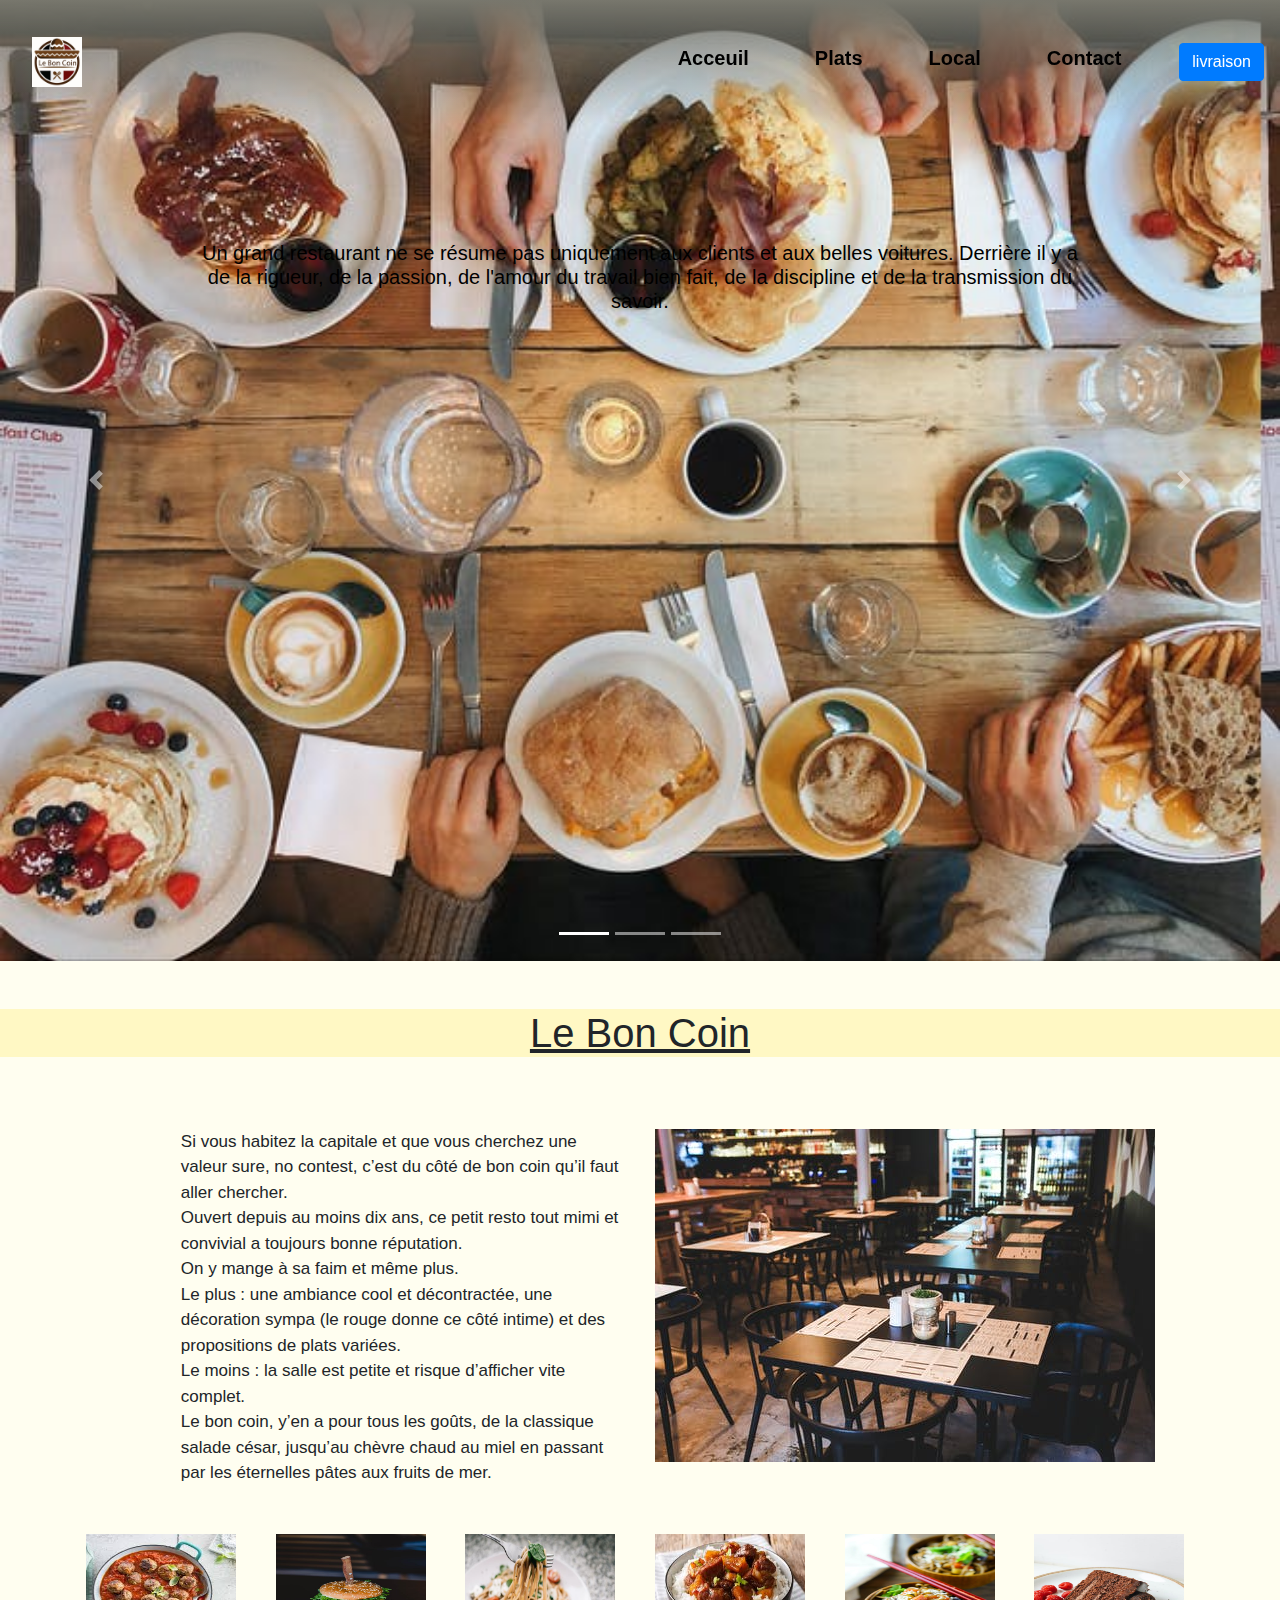
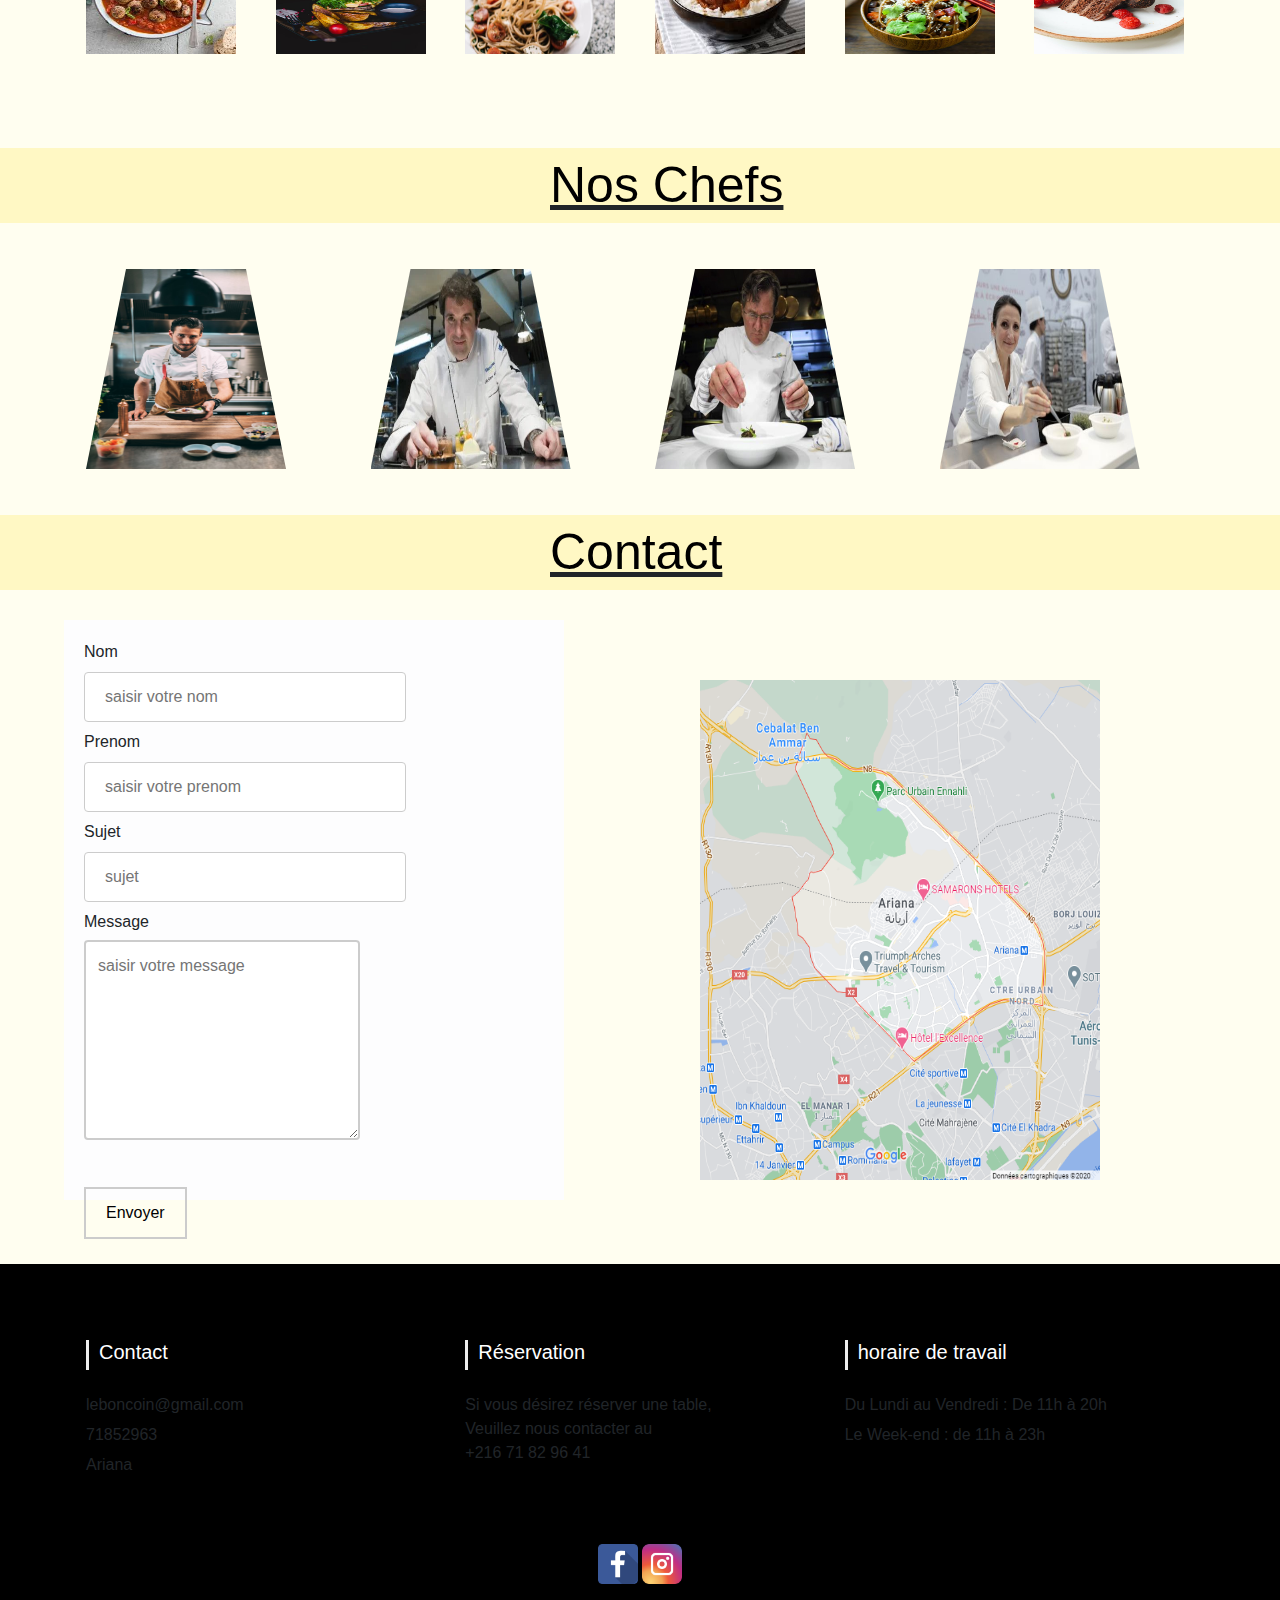
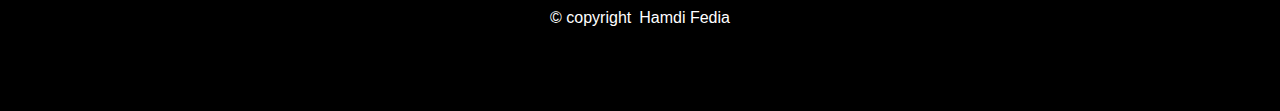
==== index.html @ dfeb0e08 "mon 1er commit" ====
<!DOCTYPE html>
<html>
    <head>
      <title>le bon coin </title>
      <meta charset="utf-8">
  <meta name="viewport" content="width=device-width, initial-scale=1">
         <!-------------------------------------------------- lien CSS  ------------------------------------------------->
        <link rel="stylesheet" href="css/bootstrap.min.css">
        <script src="https://code.jquery.com/jquery-3.5.1.slim.min.js" integrity="sha384-DfXdz2htPH0lsSSs5nCTpuj/zy4C+OGpamoFVy38MVBnE+IbbVYUew+OrCXaRkfj" crossorigin="anonymous"></script>
        <script src="https://cdn.jsdelivr.net/npm/bootstrap@4.5.3/dist/js/bootstrap.bundle.min.js" integrity="sha384-ho+j7jyWK8fNQe+A12Hb8AhRq26LrZ/JpcUGGOn+Y7RsweNrtN/tE3MoK7ZeZDyx" crossorigin="anonymous"></script>
        <link rel="stylesheet" href="css/style.css">

    </head>
    <body>
      
       <header>
<!-- ----------------------------------------------------------------navbar------------------------------------------------------ -->
  <nav class="navbar navbar-expand-lg py-3 navbar-dark fixed-top trn ">
    <div class="container">
      <a href="index.html" class="navbar-brand">
        <!----------- Logo Image------------------------ -->
        <div class="logo">
          <img src="img/logo.jpg" width="50" height="50" alt="le bon coin" class="d-inline-block align-middle mr-2 ">
        </div>
        </a>
      </div>

      <button type="button" data-toggle="collapse" data-target="#navbarSupportedContent" aria-controls="navbarSupportedContent" aria-expanded="false" aria-label="Toggle navigation" class="navbar-toggler"><span class="navbar-toggler-icon"></span></button>


      <div id="navbarSupportedContent" class="collapse navbar-collapse">
        <ul class="navbar-nav ml-auto">
          <li class="nav-item"><a href="index.html" class="nav-link">Acceuil <span class="sr-only">(current)</span></a></li>
          <li class="nav-item "><a href="plats.html" class="nav-link">Plats</a></li>
          <li class="nav-item"><a href="local.html" class="nav-link">Local</a></li>
          <li class="nav-item"><a href="#Co" class="nav-link">Contact</a></li>
          <li><button type="button" class="btn btn-primary" data-toggle="modal" data-target="#exampleModal">
 livraison
</button>

<!-- Modal -->
<div class="modal fade" id="exampleModal" tabindex="-1" aria-labelledby="exampleModalLabel" aria-hidden="true">
  <div class="modal-dialog">
    <div class="modal-content">
      <div class="modal-header">
        <h5 class="modal-title" id="exampleModalLabel">livraison </h5>
        <button type="button" class="close" data-dismiss="modal" aria-label="Close">
          <span aria-hidden="true">&times;</span>
        </button>
      </div>
      <div class="modal-body">
        <form>
      <label>selectioner votre local</label> 
<select >
    <option value="1">borj louzir</option>
    <option value="2">hedi nouira</option>
    <option value="3">cite nassim</option>
    <option value="4">cite sahaa</option>
    <option value="5">nkhilette</option>
    <option value="6">cite ghazela</option>
    <option value="7">riath landalos</option>
</select><br>
<label>Date et l'heure de livraison </label>
  <input type="datetime-local" id="" name=""><br>

     <label>Plats a livraier</label> <br>
    
     <label>Entrée</label>
<select >
    <option value="1">soupe de pommes de terre</option>
    <option value="2">soupe de viande</option>
    <option value="3">soupe aux pistaches</option>
    <option value="4">soupe de poulet</option>
    <option value="5">soupe de poisson</option>
    
</select> 
<br>
<label>Suite</label>
<select >
    <option value="1">Boston</option>
    <option value="2">Romaine</option>
    <option value="3">Feuille de chêne</option>
    <option value="4">Radicchio</option>
    <option value="5">Roquette</option>
    
</select> 
<br>
<label>Plat Principal</label>
<select >
    <option value="1">Cannellonis</option>
    <option value="2">Coquilles / Conchiglie</option>
    <option value="3">Lasagnes</option>
    <option value="4">Macaronis</option>
    <option value="5">Spaghettis</option>
    
</select>
<br> 
<label>dessert</label><br>
<select >
    <option value="1">Cake sucré</option>
    <option value="2">Cheesecake</option>
    <option value="3">Clafoutis</option>
    <option value="4">Coulis, sauce caramel et chutney.</option>
    <option value="5">Crumble sucré</option>
    
</select> 
<br>
      
        </form>
      </div>
      <div class="modal-footer">
        <button type="button" class="btn btn-secondary" data-dismiss="modal">Cancel</button>
        <button type="button" class="btn btn-primary">valider la commande</button>
      </div>
    </div>
  </div>
</div>



</li>
        </ul>
      </div>
  </nav>
  </header>
  <!-- -------------------------------------------------- carousel ---------------------------------------- -->
    <div id="carouselExampleIndicators" class="carousel slide" data-ride="carousel">
  <ol class="carousel-indicators">
    <li data-target="#carouselExampleIndicators" data-slide-to="0" class="active"></li>
    <li data-target="#carouselExampleIndicators" data-slide-to="1"></li>
    <li data-target="#carouselExampleIndicators" data-slide-to="2"></li>
  </ol>
  <div class="carousel-inner">
    <div class="carousel-item active">
      <img src="img/resto1.jpeg" class="d-block w-100" alt="...">
       <div class="carousel-caption d-none d-md-block">
        <h5>Un grand restaurant ne se résume pas uniquement aux clients et aux belles voitures. Derrière il y a de la rigueur, de la passion, de l'amour du travail bien fait, de la discipline et de la transmission du savoir.</h5>
      </div>
    </div>
    <div class="carousel-item">
      <img src="img/resto2.jpeg" class="d-block w-100" alt="...">
      <div class="carousel-caption d-none d-md-block">
        <h5>Un grand restaurant ne se résume pas uniquement aux clients et aux belles voitures. Derrière il y a de la rigueur, de la passion, de l'amour du travail bien fait, de la discipline et de la transmission du savoir.</h5>
      </div>
    </div>
    <div class="carousel-item">
      <img src="img/resto3.jpeg" class="d-block w-100" alt="...">
      <div class="carousel-caption d-none d-md-block">
        <h5>Un grand restaurant ne se résume pas uniquement aux clients et aux belles voitures. Derrière il y a de la rigueur, de la passion, de l'amour du travail bien fait, de la discipline et de la transmission du savoir.</h5>
      </div>
    </div>
  </div>
  <a class="carousel-control-prev" href="#carouselExampleIndicators" role="button" data-slide="prev">
    <span class="carousel-control-prev-icon" aria-hidden="true"></span>
    <span class="sr-only">Previous</span>
  </a>
  <a class="carousel-control-next" href="#carouselExampleIndicators" role="button" data-slide="next">
    <span class="carousel-control-next-icon" aria-hidden="true"></span>
    <span class="sr-only">Next</span>
  </a>
</div>
<br>
<br>
<!-- -------------------------------------------le bon coin ----------------------------------------------------- -->
<div class="text-center">
  <div class="com">
<h1>
  Le Bon Coin
</h1>
</div>
</div>
<br>
<br>
<div class="container">
<div class="row">
  <div class="col-md-1"></div>
  <div class="col-md-5">
    <blockquote class="blockquote">
  <p class="mb-0">Si vous habitez la capitale et que vous cherchez une valeur sure, no contest, c’est du côté de bon coin qu’il faut aller chercher.<br> Ouvert depuis au moins dix ans, ce petit resto tout mimi et convivial a toujours bonne réputation.<br>
    On y mange à sa faim et même plus. <br>Le plus : une ambiance cool et décontractée, une décoration sympa (le rouge donne ce côté intime) et des propositions de plats variées.<br>
    Le moins : la salle est petite et risque d’afficher vite complet.<br>
    Le bon coin, y’en a pour tous les goûts, de la classique salade césar, jusqu’au chèvre chaud au miel en passant par les éternelles  pâtes aux fruits de mer.</p>
</blockquote>
  </div>
  <div class="col-md-5">
    <img src="img/leboncoin.jpg">
  </div>
  </div>
</div>

  <!-- --------------------------------------liste des image ------------------------------------ -->
   
  <div class="container">
  <div class="row">
    <div class="col-md-2">
      <img src="img/plat1.jpeg" width="150px" height="120px">
    </div>
    <div class="col-md-2">
      <img src="img/plat2.jpeg" width="150px" height="120px">
    </div>
    <div class="col-md-2">
      <img src="img/plat3.jpeg" width="150px" height="120px">
    </div>
    <div class="col-md-2">
      <img src="img/plat4.jpeg" width="150px" height="120px">
    </div>
    <div class="col-md-2">
      <img src="img/plat5.jpeg" width="150px" height="120px">
    </div>
    <div class="col-md-2">
      <img src="img/plat6.jpeg" width="150px" height="120px">
    </div>
    </div>
  </div>  

<br>
<br>
<div class="com">
<div id="co">
Nos Chefs
</div> 
</div>

<div class="container">
  <div class="row">
    <div class="col-md-3">
      <img class="clip" src="img/chef1.jpeg" width="200px" height="200px" >
    </div>
    <div class="col-md-3">
    <img class="clip" src="img/chef2.jpg" width="200px" height="200px" >
    </div>
    <div class="col-md-3">
    <img class="clip" src="img/chef3.jpg" width="200px" height="200px" >
    </div>
    <div class="col-md-3">
    <img class="clip" src="img/chef4.jpg" width="200px" height="200px" >

    </div>
  </div>  
</div>



<div class="com">
<div id="co">

Contact
</div> 
</div>


<div class="container2">
    Nom<br>
    <input type="text" id="fname" name="firstname" placeholder="saisir votre nom"><br>

    Prenom<br>
    <input type="text" id="lname" name="lastname" placeholder="saisir votre prenom"><br>
    Sujet<br>
    <input type="text"  placeholder="sujet"><br>


    Message<br>
    <textarea id="subject" name="subject" placeholder="saisir votre message" style="height:200px"></textarea> <br><br>
    <input type="submit" value="Envoyer">
</div>
<img class="imgm" src="img/111.png" height="500" width="400">
</div>
<br>
<br>


<!-- Footer -->
  <section id="footer">
    <div class="container">
      <div class="row text-center text-xs-center text-sm-left text-md-left">
        <div class="col-xs-12 col-sm-4 col-md-4">
          <h5>Contact</h5>
          <ul class="list-unstyled quick-links">
            <li><i class="fa fa-angle-double-right"></i>leboncoin@gmail.com</li>
            <li><i class="fa fa-angle-double-right"></i>71852963</li>
            <li><i class="fa fa-angle-double-right"></i>Ariana</li>
          </ul>
        </div>
        <div class="col-xs-12 col-sm-4 col-md-4">
          <h5>Réservation</h5>
          <ul class="list-unstyled quick-links">
            <li><i class="fa fa-angle-double-right"></i>Si vous désirez réserver une table,<br>
               Veuillez nous contacter au<br>
               +216 71 82 96 41</li>
            
          </ul>
        </div>
        <div class="col-xs-12 col-sm-4 col-md-4">
          <h5>horaire de travail</h5>
          <ul class="list-unstyled quick-links">
            <li><i class="fa fa-angle-double-right"></i> Du Lundi au Vendredi : De 11h à 20h  </li>
            <li><i class="fa fa-angle-double-right"></i>Le Week-end : de 11h à 23h</li>
            
          </ul>
        </div>
      </div>
      <div class="row">
        <div class="col-xs-12 col-sm-12 col-md-12 mt-2 mt-sm-5">
          <ul class="list-unstyled list-inline social text-center">
                <img src="img/fb.png" width="40" height="40">
                <img src="img/in.png" width="40" height="40">
                
          </ul>
        </div>
        <hr>
      </div>  
      <div class="row">
        <div class="col-xs-12 col-sm-12 col-md-12 mt-2 mt-sm-2 text-center text-white">
          <p class="h6">© copyright<a class="text-green ml-2" href="https://www.sunlimetech.com" target="_blank">Hamdi Fedia</a></p>
        </div>
        <hr>
      </div>  
    </div>
  </section>
  <!-- ./Footer -->
</body>


</html>
---- css/style.css ----
html body {
 	margin: 0;
    padding: 0;
    width: 100%;
  background: #fffef0;
}
.carousel-caption{
   margin-bottom: 600px;
   color: black;
}
.trn
{
  background-image: linear-gradient(rgba(120, 119, 109),rgba(0,0,0,0));

}

nav ul {
	margin-left: 600px;	
}


li{
 	padding-left: 50px;

 }
nav ul li a {
	color: black !important;
	font-weight: bold;
	font-size: 20px;
}

nav ul li button{
	width: auto;
    color:white;
    padding:15px 20px;
    border:solid 1px; 
    border-radius:4px;
    cursor:pointer;
    text-align: center;
}

li a:hover {
  color: #fcfad4 !important;
}
blockquote p{
	font-size: 17px !important;

}

.clip{
clip-path: polygon(20% 0%, 80% 0%, 100% 100%, 0% 100%);
}


.bw{
	width: 100%;
	padding: 20px;
}
.noschef{
	text-align: center;
}
.cont{
	background-color: 
}
/*-----------------------------------------------formulaire de contact-----------------------------------------------------------*/
#co{
  font-size: 50px;
  color: #000000;
  margin: 30px 100px 30px 550px;
}
.com{
	  text-decoration: underline;
	  background: #fff8c4;


}
input[type=text], textarea {
  width: 60%;
  padding: 12px;
  border: 2px solid #ccc;
  border-radius: 4px;
  box-sizing: border-box;
  margin-top: 6px;
  margin-bottom: 16px;
  resize: vertical;
}

.container2 input[type=submit] {
  background-color: transparent;
  color: black;
  border: 2px solid #ccc;
  padding: 12px 20px;
}
.container2 input[type=submit]:hover{
    background-color:#791A1B
  }


.container2 {
  background-color: #FDFDFE;
  padding: 20px;
  margin-left: 5%;
  width: 500px;
  height: 580px;
  margin-top: 1px;
}
.container2 label{
    color: black;
    text-shadow: 0px white;
}
.footer p{
      font-size: 20px

}
.imgm{
  margin: -520px 10px 60px 700px ;
}
/*-------------------------------------------------- les mise en forme de footer--------------------------------------------------*/


/* Footer */
@import url('https://maxcdn.bootstrapcdn.com/font-awesome/4.7.0/css/font-awesome.min.css');
section {
    padding: 60px 0;
}

section .section-title {
    text-align: center;
    color: #000000;
    margin-bottom: 50px;
    text-transform: uppercase;
}
#footer {
    background: #000000 !important;
}
#footer h5{
	padding-left: 10px;
    border-left: 3px solid #eeeeee;
    padding-bottom: 6px;
    margin-bottom: 20px;
    color:#ffffff;
}
#footer a {
    color: #ffffff;
    text-decoration: none !important;
    background-color: transparent;
    -webkit-text-decoration-skip: objects;
}
#footer ul.social li{
	padding: 3px 0;
}
#footer ul.social li a i {
    margin-right: 5px;
	font-size:25px;
	-webkit-transition: .5s all ease;
	-moz-transition: .5s all ease;
	transition: .5s all ease;
}
#footer ul.social li:hover a i {
	font-size:30px;
	margin-top:-10px;
}
#footer ul.social li a,
#footer ul.quick-links li a{
	color:#ffffff;
}
#footer ul.social li a:hover{
	color:#eeeeee;
}
#footer ul.quick-links li{
	padding: 3px 0;
	-webkit-transition: .5s all ease;
	-moz-transition: .5s all ease;
	transition: .5s all ease;
}
#footer ul.quick-links li:hover{
	padding: 3px 0;
	margin-left:5px;
	font-weight:700;
}
#footer ul.quick-links li a i{
	margin-right: 5px;
}
#footer ul.quick-links li:hover a i {
    font-weight: 700;
}

@media (max-width:767px){
	#footer h5 {
    padding-left: 0;
    border-left: transparent;
    padding-bottom: 0px;
    margin-bottom: 10px;
}
}


input[type=text], input[type=password] {
  width: 70%;
  padding: 12px 20px;
  margin: 8px 0;
  display: inline-block;
  border: 1px solid #ccc;
  box-sizing: border-box;
}

/* ----------------------------------------modal---------------------------------------------------------------------- */
button {
  background-color: #24c72b;
  color: white;
  padding: 14px 20px;
  margin: 8px 0;
  border: none;
  cursor: pointer;
  width: 50%;
}

button:hover {
  opacity: 0.8;
}

/* Extra styles for the cancel button */
.cancelbtn {
  width: auto;
  padding: 10px 18px;
  background-color: #f44336;
}

/* Center the image and position the close button */
.imgcontainer {
  text-align: center;
  margin: 24px 0 12px 0;
  position: relative;
}



.container {
  padding: 16px;
}

span.psw {
  float: right;
  padding-top: 16px;
}

/* The Modal (background) */

select {
  opacity: 50%
  width: 600px;
  padding: 12px;
  border: 1px solid #ccc; 
  border-radius: 4px;  
  box-sizing: border-box;  
  margin-top: 6px;
  margin-bottom:16px;
  resize:vertical;

}
input[type=datetime-local]{
  opacity: 50%;
  width: 250px;
  padding: 12px;
  border: 1px solid #ccc; 
  border-radius: 4px;  
  box-sizing: border-box;  
  margin-top: 6px;
  margin-bottom:16px;
  resize:vertical;
  }

.animate {
  -webkit-animation: animatezoom 0.6s;
  animation: animatezoom 0.6s
}

@-webkit-keyframes animatezoom {
  from {-webkit-transform: scale(0)} 
  to {-webkit-transform: scale(1)}
}
  
@keyframes animatezoom {
  from {transform: scale(0)} 
  to {transform: scale(1)}
}
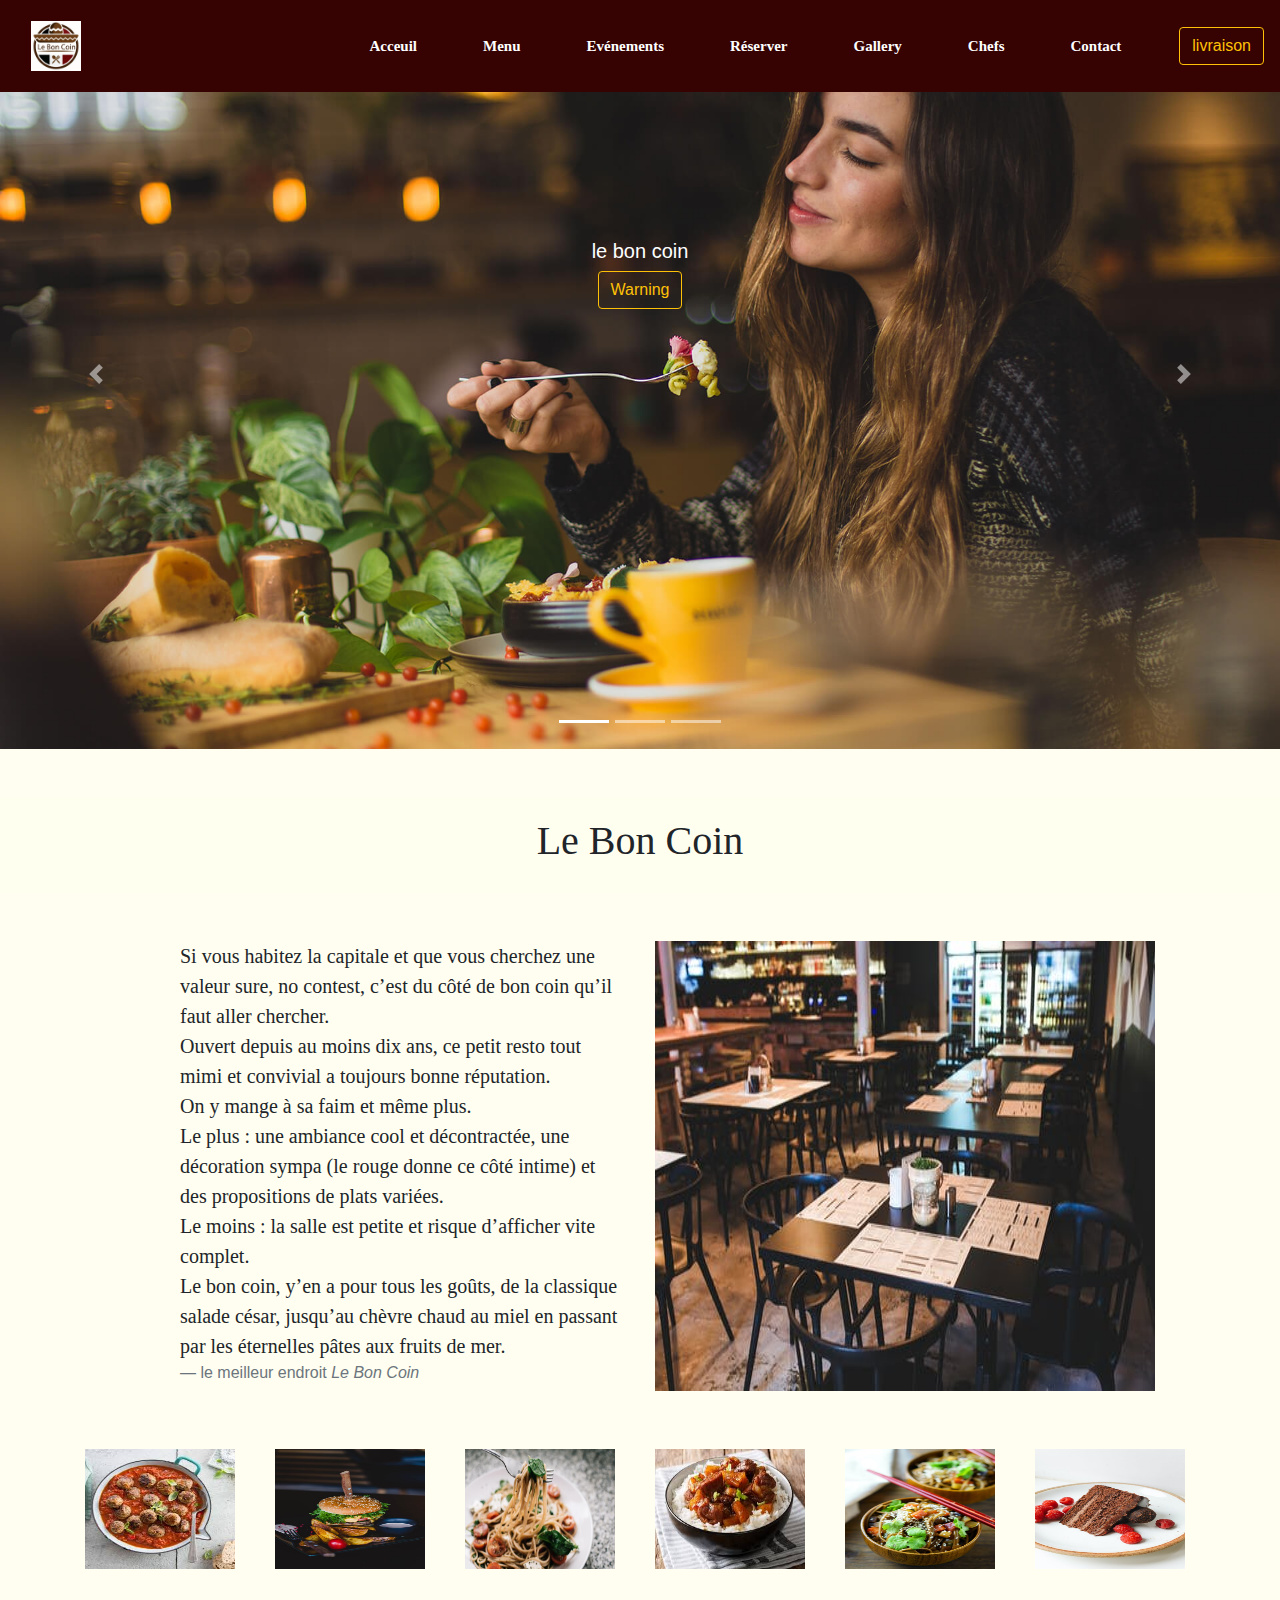
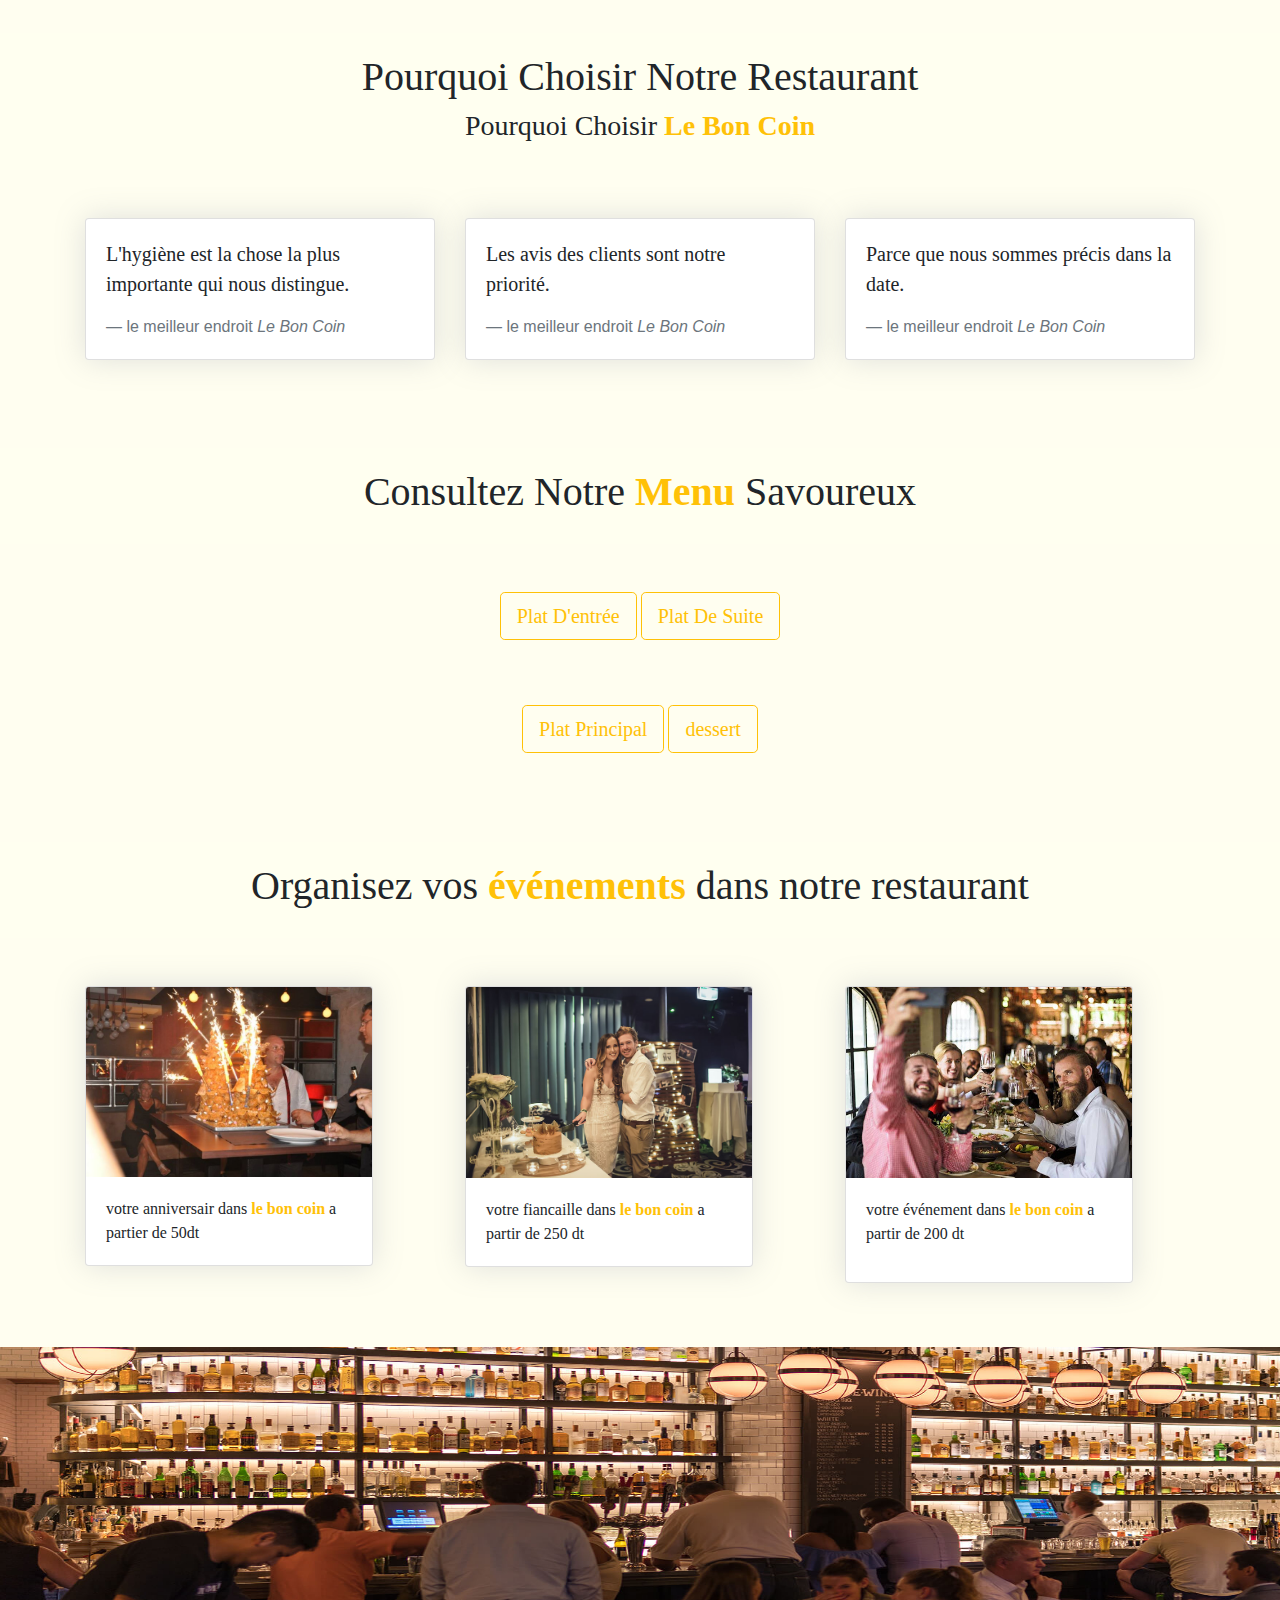
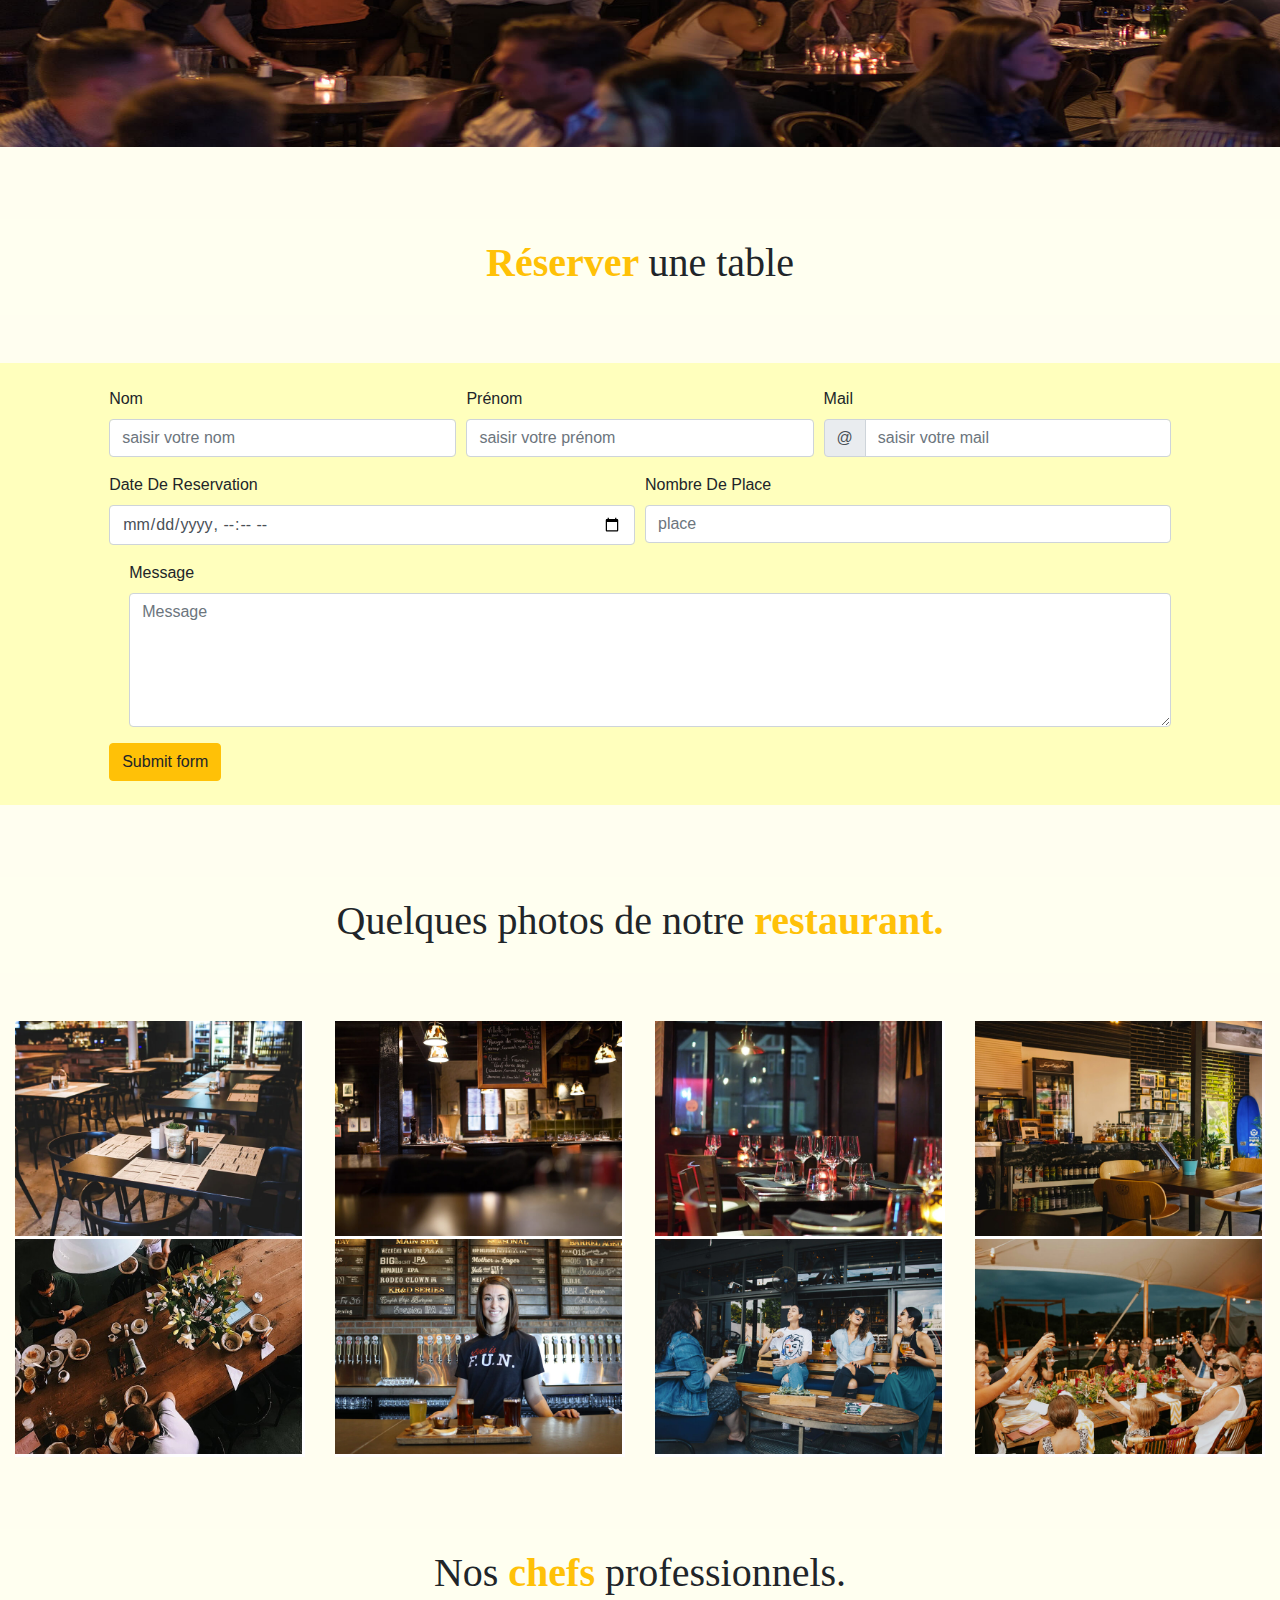
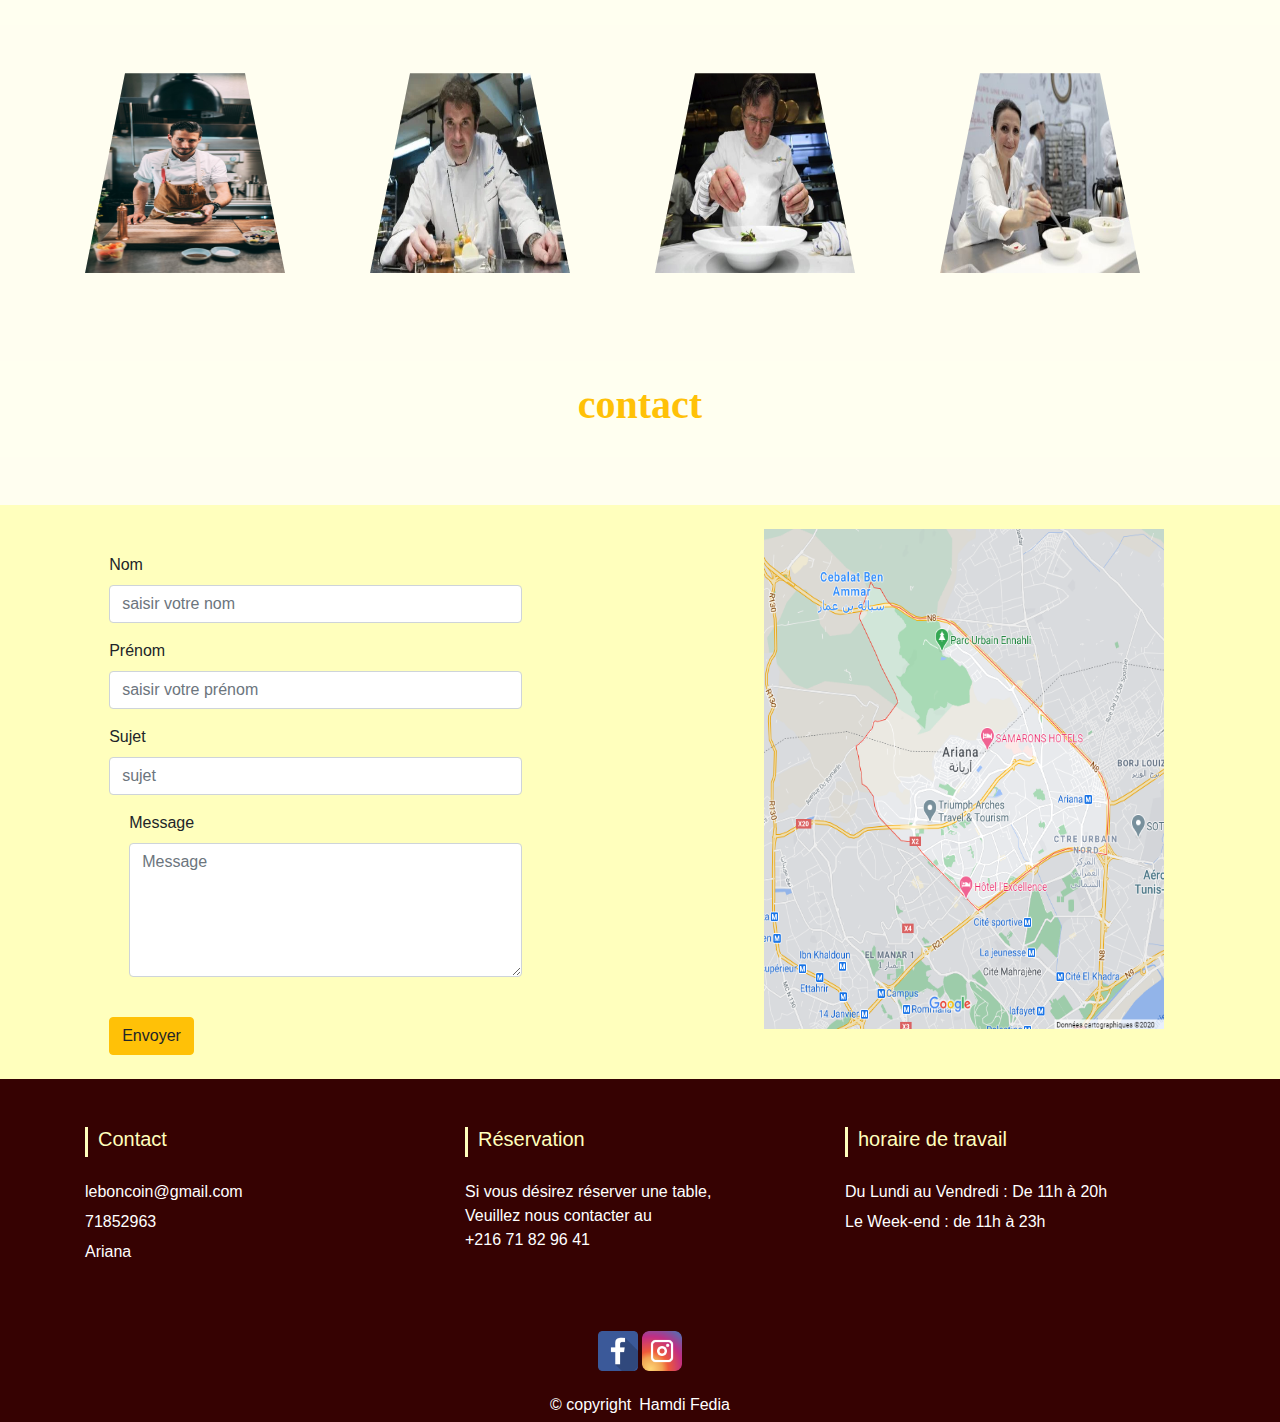
==== commit 77dfdf9f: "mon 2eme commit" ====
--- a/index.html
+++ b/index.html
@@ -1,324 +1,1013 @@
-<!DOCTYPE html>
-<html>
-    <head>
-      <title>le bon coin </title>
-      <meta charset="utf-8">
-  <meta name="viewport" content="width=device-width, initial-scale=1">
-         <!-------------------------------------------------- lien CSS  ------------------------------------------------->
-        <link rel="stylesheet" href="css/bootstrap.min.css">
-        <script src="https://code.jquery.com/jquery-3.5.1.slim.min.js" integrity="sha384-DfXdz2htPH0lsSSs5nCTpuj/zy4C+OGpamoFVy38MVBnE+IbbVYUew+OrCXaRkfj" crossorigin="anonymous"></script>
-        <script src="https://cdn.jsdelivr.net/npm/bootstrap@4.5.3/dist/js/bootstrap.bundle.min.js" integrity="sha384-ho+j7jyWK8fNQe+A12Hb8AhRq26LrZ/JpcUGGOn+Y7RsweNrtN/tE3MoK7ZeZDyx" crossorigin="anonymous"></script>
-        <link rel="stylesheet" href="css/style.css">
-
-    </head>
-    <body>
-      
-       <header>
-<!-- ----------------------------------------------------------------navbar------------------------------------------------------ -->
-  <nav class="navbar navbar-expand-lg py-3 navbar-dark fixed-top trn ">
-    <div class="container">
-      <a href="index.html" class="navbar-brand">
-        <!----------- Logo Image------------------------ -->
-        <div class="logo">
-          <img src="img/logo.jpg" width="50" height="50" alt="le bon coin" class="d-inline-block align-middle mr-2 ">
-        </div>
-        </a>
-      </div>
-
-      <button type="button" data-toggle="collapse" data-target="#navbarSupportedContent" aria-controls="navbarSupportedContent" aria-expanded="false" aria-label="Toggle navigation" class="navbar-toggler"><span class="navbar-toggler-icon"></span></button>
-
-
-      <div id="navbarSupportedContent" class="collapse navbar-collapse">
-        <ul class="navbar-nav ml-auto">
-          <li class="nav-item"><a href="index.html" class="nav-link">Acceuil <span class="sr-only">(current)</span></a></li>
-          <li class="nav-item "><a href="plats.html" class="nav-link">Plats</a></li>
-          <li class="nav-item"><a href="local.html" class="nav-link">Local</a></li>
-          <li class="nav-item"><a href="#Co" class="nav-link">Contact</a></li>
-          <li><button type="button" class="btn btn-primary" data-toggle="modal" data-target="#exampleModal">
- livraison
-</button>
-
-<!-- Modal -->
-<div class="modal fade" id="exampleModal" tabindex="-1" aria-labelledby="exampleModalLabel" aria-hidden="true">
-  <div class="modal-dialog">
-    <div class="modal-content">
-      <div class="modal-header">
-        <h5 class="modal-title" id="exampleModalLabel">livraison </h5>
-        <button type="button" class="close" data-dismiss="modal" aria-label="Close">
-          <span aria-hidden="true">&times;</span>
-        </button>
-      </div>
-      <div class="modal-body">
-        <form>
-      <label>selectioner votre local</label> 
-<select >
-    <option value="1">borj louzir</option>
-    <option value="2">hedi nouira</option>
-    <option value="3">cite nassim</option>
-    <option value="4">cite sahaa</option>
-    <option value="5">nkhilette</option>
-    <option value="6">cite ghazela</option>
-    <option value="7">riath landalos</option>
-</select><br>
-<label>Date et l'heure de livraison </label>
-  <input type="datetime-local" id="" name=""><br>
-
-     <label>Plats a livraier</label> <br>
-    
-     <label>Entrée</label>
-<select >
-    <option value="1">soupe de pommes de terre</option>
-    <option value="2">soupe de viande</option>
-    <option value="3">soupe aux pistaches</option>
-    <option value="4">soupe de poulet</option>
-    <option value="5">soupe de poisson</option>
-    
-</select> 
-<br>
-<label>Suite</label>
-<select >
-    <option value="1">Boston</option>
-    <option value="2">Romaine</option>
-    <option value="3">Feuille de chêne</option>
-    <option value="4">Radicchio</option>
-    <option value="5">Roquette</option>
-    
-</select> 
-<br>
-<label>Plat Principal</label>
-<select >
-    <option value="1">Cannellonis</option>
-    <option value="2">Coquilles / Conchiglie</option>
-    <option value="3">Lasagnes</option>
-    <option value="4">Macaronis</option>
-    <option value="5">Spaghettis</option>
-    
-</select>
-<br> 
-<label>dessert</label><br>
-<select >
-    <option value="1">Cake sucré</option>
-    <option value="2">Cheesecake</option>
-    <option value="3">Clafoutis</option>
-    <option value="4">Coulis, sauce caramel et chutney.</option>
-    <option value="5">Crumble sucré</option>
-    
-</select> 
-<br>
-      
-        </form>
-      </div>
-      <div class="modal-footer">
-        <button type="button" class="btn btn-secondary" data-dismiss="modal">Cancel</button>
-        <button type="button" class="btn btn-primary">valider la commande</button>
-      </div>
-    </div>
-  </div>
-</div>
-
-
-
-</li>
-        </ul>
-      </div>
-  </nav>
-  </header>
-  <!-- -------------------------------------------------- carousel ---------------------------------------- -->
-    <div id="carouselExampleIndicators" class="carousel slide" data-ride="carousel">
-  <ol class="carousel-indicators">
-    <li data-target="#carouselExampleIndicators" data-slide-to="0" class="active"></li>
-    <li data-target="#carouselExampleIndicators" data-slide-to="1"></li>
-    <li data-target="#carouselExampleIndicators" data-slide-to="2"></li>
-  </ol>
-  <div class="carousel-inner">
-    <div class="carousel-item active">
-      <img src="img/resto1.jpeg" class="d-block w-100" alt="...">
-       <div class="carousel-caption d-none d-md-block">
-        <h5>Un grand restaurant ne se résume pas uniquement aux clients et aux belles voitures. Derrière il y a de la rigueur, de la passion, de l'amour du travail bien fait, de la discipline et de la transmission du savoir.</h5>
-      </div>
-    </div>
-    <div class="carousel-item">
-      <img src="img/resto2.jpeg" class="d-block w-100" alt="...">
-      <div class="carousel-caption d-none d-md-block">
-        <h5>Un grand restaurant ne se résume pas uniquement aux clients et aux belles voitures. Derrière il y a de la rigueur, de la passion, de l'amour du travail bien fait, de la discipline et de la transmission du savoir.</h5>
-      </div>
-    </div>
-    <div class="carousel-item">
-      <img src="img/resto3.jpeg" class="d-block w-100" alt="...">
-      <div class="carousel-caption d-none d-md-block">
-        <h5>Un grand restaurant ne se résume pas uniquement aux clients et aux belles voitures. Derrière il y a de la rigueur, de la passion, de l'amour du travail bien fait, de la discipline et de la transmission du savoir.</h5>
-      </div>
-    </div>
-  </div>
-  <a class="carousel-control-prev" href="#carouselExampleIndicators" role="button" data-slide="prev">
-    <span class="carousel-control-prev-icon" aria-hidden="true"></span>
-    <span class="sr-only">Previous</span>
-  </a>
-  <a class="carousel-control-next" href="#carouselExampleIndicators" role="button" data-slide="next">
-    <span class="carousel-control-next-icon" aria-hidden="true"></span>
-    <span class="sr-only">Next</span>
-  </a>
-</div>
-<br>
-<br>
-<!-- -------------------------------------------le bon coin ----------------------------------------------------- -->
-<div class="text-center">
-  <div class="com">
-<h1>
-  Le Bon Coin
-</h1>
-</div>
-</div>
-<br>
-<br>
-<div class="container">
-<div class="row">
-  <div class="col-md-1"></div>
-  <div class="col-md-5">
-    <blockquote class="blockquote">
-  <p class="mb-0">Si vous habitez la capitale et que vous cherchez une valeur sure, no contest, c’est du côté de bon coin qu’il faut aller chercher.<br> Ouvert depuis au moins dix ans, ce petit resto tout mimi et convivial a toujours bonne réputation.<br>
-    On y mange à sa faim et même plus. <br>Le plus : une ambiance cool et décontractée, une décoration sympa (le rouge donne ce côté intime) et des propositions de plats variées.<br>
-    Le moins : la salle est petite et risque d’afficher vite complet.<br>
-    Le bon coin, y’en a pour tous les goûts, de la classique salade césar, jusqu’au chèvre chaud au miel en passant par les éternelles  pâtes aux fruits de mer.</p>
-</blockquote>
-  </div>
-  <div class="col-md-5">
-    <img src="img/leboncoin.jpg">
-  </div>
-  </div>
-</div>
-
-  <!-- --------------------------------------liste des image ------------------------------------ -->
-   
-  <div class="container">
-  <div class="row">
-    <div class="col-md-2">
-      <img src="img/plat1.jpeg" width="150px" height="120px">
-    </div>
-    <div class="col-md-2">
-      <img src="img/plat2.jpeg" width="150px" height="120px">
-    </div>
-    <div class="col-md-2">
-      <img src="img/plat3.jpeg" width="150px" height="120px">
-    </div>
-    <div class="col-md-2">
-      <img src="img/plat4.jpeg" width="150px" height="120px">
-    </div>
-    <div class="col-md-2">
-      <img src="img/plat5.jpeg" width="150px" height="120px">
-    </div>
-    <div class="col-md-2">
-      <img src="img/plat6.jpeg" width="150px" height="120px">
-    </div>
-    </div>
-  </div>  
-
-<br>
-<br>
-<div class="com">
-<div id="co">
-Nos Chefs
-</div> 
-</div>
-
-<div class="container">
-  <div class="row">
-    <div class="col-md-3">
-      <img class="clip" src="img/chef1.jpeg" width="200px" height="200px" >
-    </div>
-    <div class="col-md-3">
-    <img class="clip" src="img/chef2.jpg" width="200px" height="200px" >
-    </div>
-    <div class="col-md-3">
-    <img class="clip" src="img/chef3.jpg" width="200px" height="200px" >
-    </div>
-    <div class="col-md-3">
-    <img class="clip" src="img/chef4.jpg" width="200px" height="200px" >
-
-    </div>
-  </div>  
-</div>
-
-
-
-<div class="com">
-<div id="co">
-
-Contact
-</div> 
-</div>
-
-
-<div class="container2">
-    Nom<br>
-    <input type="text" id="fname" name="firstname" placeholder="saisir votre nom"><br>
-
-    Prenom<br>
-    <input type="text" id="lname" name="lastname" placeholder="saisir votre prenom"><br>
-    Sujet<br>
-    <input type="text"  placeholder="sujet"><br>
-
-
-    Message<br>
-    <textarea id="subject" name="subject" placeholder="saisir votre message" style="height:200px"></textarea> <br><br>
-    <input type="submit" value="Envoyer">
-</div>
-<img class="imgm" src="img/111.png" height="500" width="400">
-</div>
-<br>
-<br>
-
-
-<!-- Footer -->
-  <section id="footer">
-    <div class="container">
-      <div class="row text-center text-xs-center text-sm-left text-md-left">
-        <div class="col-xs-12 col-sm-4 col-md-4">
-          <h5>Contact</h5>
-          <ul class="list-unstyled quick-links">
-            <li><i class="fa fa-angle-double-right"></i>leboncoin@gmail.com</li>
-            <li><i class="fa fa-angle-double-right"></i>71852963</li>
-            <li><i class="fa fa-angle-double-right"></i>Ariana</li>
-          </ul>
-        </div>
-        <div class="col-xs-12 col-sm-4 col-md-4">
-          <h5>Réservation</h5>
-          <ul class="list-unstyled quick-links">
-            <li><i class="fa fa-angle-double-right"></i>Si vous désirez réserver une table,<br>
-               Veuillez nous contacter au<br>
-               +216 71 82 96 41</li>
-            
-          </ul>
-        </div>
-        <div class="col-xs-12 col-sm-4 col-md-4">
-          <h5>horaire de travail</h5>
-          <ul class="list-unstyled quick-links">
-            <li><i class="fa fa-angle-double-right"></i> Du Lundi au Vendredi : De 11h à 20h  </li>
-            <li><i class="fa fa-angle-double-right"></i>Le Week-end : de 11h à 23h</li>
-            
-          </ul>
-        </div>
-      </div>
-      <div class="row">
-        <div class="col-xs-12 col-sm-12 col-md-12 mt-2 mt-sm-5">
-          <ul class="list-unstyled list-inline social text-center">
-                <img src="img/fb.png" width="40" height="40">
-                <img src="img/in.png" width="40" height="40">
-                
-          </ul>
-        </div>
-        <hr>
-      </div>  
-      <div class="row">
-        <div class="col-xs-12 col-sm-12 col-md-12 mt-2 mt-sm-2 text-center text-white">
-          <p class="h6">© copyright<a class="text-green ml-2" href="https://www.sunlimetech.com" target="_blank">Hamdi Fedia</a></p>
-        </div>
-        <hr>
-      </div>  
-    </div>
-  </section>
-  <!-- ./Footer -->
-</body>
-
-
+<!DOCTYPE html>
+<html>
+<head>
+	<title>le bon coin </title>
+      <meta charset="utf-8">
+  <meta name="viewport" content="width=device-width, initial-scale=1">
+         <!-------------------------------------------------- lien CSS  ------------------------------------------------->
+        <link rel="stylesheet" href="css/bootstrap.min.css">
+        <script src="https://code.jquery.com/jquery-3.5.1.slim.min.js" integrity="sha384-DfXdz2htPH0lsSSs5nCTpuj/zy4C+OGpamoFVy38MVBnE+IbbVYUew+OrCXaRkfj" crossorigin="anonymous"></script>
+        <script src="https://cdn.jsdelivr.net/npm/bootstrap@4.5.3/dist/js/bootstrap.bundle.min.js" integrity="sha384-ho+j7jyWK8fNQe+A12Hb8AhRq26LrZ/JpcUGGOn+Y7RsweNrtN/tE3MoK7ZeZDyx" crossorigin="anonymous"></script>
+        <link rel="stylesheet" href="css/style.css">
+
+</head>
+<body>
+ <header>
+<!-- ----------------------------------------------------------navbar------------------------------------------------------ -->
+  <nav class="navbar navbar-expand-lg py-3 navbar-dark fixed-top trn ">
+    <div class="container">
+      <a href="index.html" class="navbar-brand">
+        <!----------- Logo Image------------------------ -->
+        <div class="logo">
+          <img src="img/logo.jpg" width="50" height="50" alt="le bon coin" class="d-inline-block align-middle mr-2 ">
+        </div>
+        </a>
+      </div>
+
+      <button type="button" data-toggle="collapse" data-target="#navbarSupportedContent" aria-controls="navbarSupportedContent" aria-expanded="false" aria-label="Toggle navigation" class="navbar-toggler"><span class="navbar-toggler-icon"></span></button>
+
+
+      <div id="navbarSupportedContent" class="collapse navbar-collapse">
+        <ul class="navbar-nav ml-auto">
+          <li class="nav-item"><a href="index.html" class="nav-link">Acceuil <span class="sr-only">(current)</span></a></li>
+          <li class="nav-item "><a href="#menu" class="nav-link">Menu</a></li>
+          <li class="nav-item"><a href="#event" class="nav-link">Evénements</a></li>
+          <li class="nav-item"><a href="#res" class="nav-link">Réserver</a></li>
+          <li class="nav-item"><a href="#gallery" class="nav-link">Gallery</a></li>
+          <li class="nav-item"><a href="#chef" class="nav-link">Chefs</a></li>
+          <li class="nav-item"><a href="#con" class="nav-link">Contact</a></li>
+          <li><button type="button" class="btn btn-outline-warning" data-toggle="modal" data-target="#exampleModal">
+ livraison
+</button>
+
+<!-- Modal -->
+<div class="modal fade" id="exampleModal" tabindex="-1" aria-labelledby="exampleModalLabel" aria-hidden="true">
+  <div class="modal-dialog">
+    <div class="modal-content">
+      <div class="modal-header">
+        <h5 class="modal-title" id="exampleModalLabel">livraison </h5>
+        <button type="button" class="close" data-dismiss="modal" aria-label="Close">
+          <span aria-hidden="true">&times;</span>
+        </button>
+      </div>
+      <div class="modal-body">
+        <div class="row">
+<div class="col-md-1"></div>  
+<div class="col-md-10">
+<form>
+  <br>
+  <div class="form-row">
+    <div class="col-md-4 mb-3">
+      <label for="validationDefault01">Selectioner Votre Local</label>
+      <select class="form-control" id="validationDefault02" >
+    <option value="1">borj louzir</option>
+    <option value="2">hedi nouira</option>
+    <option value="3">cite nassim</option>
+    <option value="4">cite sahaa</option>
+    <option value="5">nkhilette</option>
+    <option value="6">cite ghazela</option>
+    <option value="7">riath landalos</option>
+    </select>
+    </div>
+    <div class="col-md-4 mb-3">
+      <label for="validationDefault02">Nom</label>
+      <input type="text" class="form-control" id="validationDefault02" placeholder="saisir votre nom"  required>
+    </div>
+    <div class="col-md-4 mb-3">
+      <label for="validationDefault02">Téléphone</label>
+      <input type="tel" class="form-control" id="validationDefault02" placeholder="saisir votre num"  required>
+    </div>
+    
+  </div>
+  <div class="form-row">
+    <div class="col-md-6 mb-3">
+     <label for="validationDefault01">Entrée</label>
+     <select class="form-control" id="validationDefault02"  >
+    <option value="1">soupe de pommes de terre</option>
+    <option value="2">soupe de viande</option>
+    <option value="3">soupe aux pistaches</option>
+    <option value="4">soupe de poulet</option>
+    <option value="5">soupe de poisson</option>
+    
+     </select> 
+    </div>
+    <div class="col-md-6 mb-3">
+     <label for="validationDefault01">Suite</label>
+     <select class="form-control" id="validationDefault02"  >
+    <option value="1">Boston</option>
+    <option value="2">Romaine</option>
+    <option value="3">Feuille de chêne</option>
+    <option value="4">Radicchio</option>
+    <option value="5">Roquette</option>
+    
+    </select> 
+
+    </div>
+  </div>
+    <div class="form-row">
+    <div class="col-md-6 mb-3">
+     <label for="validationDefault01">Plat Principal</label>
+     <select class="form-control" id="validationDefault02" >
+    <option value="1">Cannellonis</option>
+    <option value="2">Coquilles / Conchiglie</option>
+    <option value="3">Lasagnes</option>
+    <option value="4">Macaronis</option>
+    <option value="5">Spaghettis</option>
+    
+    </select>
+    </div>
+    <div class="col-md-6 mb-3">
+    <label for="validationDefault01">dessert</label>
+    <select class="form-control" id="validationDefault02" >
+    <option value="1">Cake sucré</option>
+    <option value="2">Cheesecake</option>
+    <option value="3">Clafoutis</option>
+    <option value="4">Coulis, sauce caramel et chutney.</option>
+    <option value="5">Crumble sucré</option>
+    
+    </select> 
+     </div>
+    </div>
+   <div class="form-row">
+    <div class="col-md-12 mb-3">
+    <div class="form-check">
+      <label for="validationDefault05">Message</label>
+        <textarea class="form-control" name="message" rows="5" placeholder="Message"></textarea>
+
+      </div>
+    </div>
+  </div>
+ 
+</form>
+</div>
+</div>
+      </div>
+      <div class="modal-footer">
+        <button type="button" class="btn btn-secondary" data-dismiss="modal">Cancel</button>
+         <button class="btn btn-warning" type="submit">valider la commande</button>
+        
+      </div>
+    </div>
+  </div>
+</div>
+
+
+
+</li>
+        </ul>
+      </div>
+  </nav>
+  </header>
+<div id="carouselExampleIndicators" class="carousel slide" data-ride="carousel">
+  <ol class="carousel-indicators">
+    <li data-target="#carouselExampleIndicators" data-slide-to="0" class="active"></li>
+    <li data-target="#carouselExampleIndicators" data-slide-to="1"></li>
+    <li data-target="#carouselExampleIndicators" data-slide-to="2"></li>
+  </ol>
+  <div class="carousel-inner">
+    <div class="carousel-item active">
+      <img src="img/slide-1.jpg" class="d-block w-100" alt="...">
+       <div class="carousel-caption d-none d-md-block">
+        <h5>le bon coin</h5>
+        <button type="button" class="btn btn-outline-warning">Warning</button>
+      </div>
+    </div>
+    <div class="carousel-item">
+      <img src="img/slide-2.jpg" class="d-block w-100" alt="...">
+      <div class="carousel-caption d-none d-md-block">
+        <h5>Un grand restaurant ne se résume pas uniquement aux clients et aux belles voitures. Derrière il y a de la rigueur, de la passion, de l'amour du travail bien fait, de la discipline et de la transmission du savoir.</h5>
+      </div>
+    </div>
+    <div class="carousel-item">
+      <img src="img/slide-3.jpg" class="d-block w-100" alt="...">
+      <div class="carousel-caption d-none d-md-block">
+        <h5>Un grand restaurant ne se résume pas uniquement aux clients et aux belles voitures. Derrière il y a de la rigueur, de la passion, de l'amour du travail bien fait, de la discipline et de la transmission du savoir.</h5>
+      </div>
+    </div>
+  </div>
+  <a class="carousel-control-prev" href="#carouselExampleIndicators" role="button" data-slide="prev">
+    <span class="carousel-control-prev-icon" aria-hidden="true"></span>
+    <span class="sr-only">Previous</span>
+  </a>
+  <a class="carousel-control-next" href="#carouselExampleIndicators" role="button" data-slide="next">
+    <span class="carousel-control-next-icon" aria-hidden="true"></span>
+    <span class="sr-only">Next</span>
+  </a>
+</div>
+<br>
+<br>
+<div class="coloracc">
+	<div class="text-center">
+    <h1>
+     Le Bon Coin
+    </h1>
+</div>
+</div>
+<br>
+<br>
+<div class="container">
+<div class="row">
+  <div class="col-md-1"></div>
+  <div class="col-md-5">
+  	<blockquote class="blockquote ">
+  <p class="mb-0">Si vous habitez la capitale et que vous cherchez une valeur sure, no contest, c’est du côté de bon coin qu’il faut aller chercher.<br> Ouvert depuis au moins dix ans, ce petit resto tout mimi et convivial a toujours bonne réputation.<br>
+    On y mange à sa faim et même plus. <br>Le plus : une ambiance cool et décontractée, une décoration sympa (le rouge donne ce côté intime) et des propositions de plats variées.<br>
+    Le moins : la salle est petite et risque d’afficher vite complet.<br>
+    Le bon coin, y’en a pour tous les goûts, de la classique salade césar, jusqu’au chèvre chaud au miel en passant par les éternelles  pâtes aux fruits de mer.</p>
+  <footer class="blockquote-footer">le meilleur endroit <cite title="Source Title">Le Bon Coin</cite></footer>
+</blockquote>
+  </div>
+  <div class="col-md-5">
+    <img src="img/leboncoin.jpg" width="500px" height="450px">
+  </div>
+  </div>
+</div>
+<br>
+<br>
+
+<div class="container">
+  <div class="row">
+    <div class="col-md-2 mb-3">
+      <img src="img/plat1.jpeg" width="150px" height="120px">
+    </div>
+    <div class="col-md-2 mb-3">
+      <img src="img/plat2.jpeg" width="150px" height="120px">
+    </div>
+    <div class="col-md-2 mb-3">
+      <img src="img/plat3.jpeg" width="150px" height="120px">
+    </div>
+    <div class="col-md-2 mb-3">
+      <img src="img/plat4.jpeg" width="150px" height="120px">
+    </div>
+    <div class="col-md-2 mb-3">
+      <img src="img/plat5.jpeg" width="150px" height="120px">
+    </div>
+    <div class="col-md-2 mb-3">
+      <img src="img/plat6.jpeg" width="150px" height="120px">
+    </div>
+    </div>
+  </div>  
+
+<br>
+<br>
+<div class="coloracc">
+	<div class="text-center">
+    <h1>
+     Pourquoi Choisir Notre Restaurant
+    </h1>
+    <h3>Pourquoi Choisir <strong>Le Bon Coin</strong> </h3>
+</div>
+</div>
+<br>
+<br>
+<div class="container">
+<div class="row">
+  <div class="col-md-4 mb-3">
+  	<div class="card cardm">
+    <div class="card-body">
+    <blockquote class="blockquote mb-0">
+      <p>L'hygiène est la chose la plus importante qui nous distingue.</p>
+      <footer class="blockquote-footer">le meilleur endroit <cite title="Source Title">Le Bon Coin</cite></footer>
+    </blockquote>
+  </div>
+</div>
+  </div>
+  <div class="col-md-4 mb-3">
+  	<div class="card cardm">
+    <div class="card-body">
+    <blockquote class="blockquote mb-0">
+      <p>Les avis des clients sont notre priorité.</p>
+      <footer class="blockquote-footer">le meilleur endroit <cite title="Source Title">Le Bon Coin</cite></footer>
+    </blockquote>
+  </div>
+</div>
+  </div>
+  <div class="col-md-4 mb-3">
+    <div class="card cardm">
+    <div class="card-body">
+    <blockquote class="blockquote mb-0">
+      <p>Parce que nous sommes précis dans la date.</p>
+      <footer class="blockquote-footer">le meilleur endroit <cite title="Source Title">Le Bon Coin</cite></footer>
+    </blockquote>
+  </div>
+</div>
+  </div>
+  </div>
+</div>
+<br id="menu">
+<br>
+<br>
+<div class="coloracc" >
+	<div class="text-center">
+    <h1>
+    Consultez Notre <strong>Menu</strong> Savoureux
+    </h1>
+</div>
+</div>
+<br>
+<br>
+
+<p class="text-center">
+  
+  <a class="btn btn-outline-warning btn-lg" data-toggle="collapse" href="#salad" role="button" aria-expanded="false" aria-controls="multiCollapseExample1">Plat D'entrée</a>
+  <a class="btn btn-outline-warning btn-lg" data-toggle="collapse" href="#soupe" role="button" aria-expanded="false" aria-controls="multiCollapseExample1">Plat De Suite</a>
+
+  
+</p>
+<div class="row">
+  <div class="col">
+    <div class="collapse multi-collapse" id="salad">
+      <div class="card card-body">
+        <div class="text-center">
+<h1>
+  Plat D'entrée
+</h1>
+</div>
+  <div class="container">
+  <div class="row">
+    <div class="col-md-4 mb-3">
+      <div class="card cards">
+        <img src="img/salad1.jpeg" width="150px" height="120px">
+        <div class="card-body">
+        <h5 class="card-title">Boston</h5>
+      </div>
+      </div>
+    </div>
+    <div class="col-md-4 mb-3">
+    	<div class="card cards">
+       <img src="img/salad2.jpg" width="150px" height="120px">
+        <div class="card-body">
+        <h5 class="card-title">Romaine</h5>
+      </div>
+      </div>
+      
+    </div>
+    <div class="col-md-4 mb-3">
+    	<div class="card cards">
+        <img src="img/salad3.jpg" width="150px" height="120px">
+        <div class="card-body">
+        <h5 class="card-title">Feuille de chêne</h5>
+      </div>
+      </div>
+    </div>
+</div>
+</div>
+<div class="container">
+<div class="row">
+    <div class="col-md-4 mb-3">
+    	<div class="card cards">
+        <img src="img/salad4.jpg" width="150px" height="120px">
+        <div class="card-body">
+        <h5 class="card-title">Radicchio</h5>
+      </div>
+      </div>
+    </div>
+    <div class="col-md-4 mb-3">
+    	<div class="card cards">
+        <img src="img/plat5.jpeg" width="150px" height="120px">
+        <div class="card-body">
+        <h5 class="card-title">Roquette</h5>
+      </div>
+      </div>
+          </div>
+    <div class="col-md-4 mb-3">
+    	<div class="card cards">
+        <img src="img/salad5.jpeg" width="150px" height="120px">
+         <div class="card-body">
+        <h5 class="card-title">Romaine2</h5>
+      </div>
+      </div>
+     
+    </div>
+    </div>
+  </div>  
+      </div>
+    </div>
+  </div>
+  <div class="col">
+    <div class="collapse multi-collapse" id="soupe">
+      <div class="card card-body">
+      	<div class="text-center cont">
+        <h1>
+          Plat De Suite
+        </h1>
+        </div>
+ <div class="container">
+  <div class="row">
+    <div class="col-md-4 mb-3">
+    	<div class="card cards">
+        <img src="img/soupe1.jpeg" width="150px" height="120px">
+        <div class="card-body">
+        <h5 class="card-title">soupe de pommes de terre</h5>
+      </div>
+      </div>
+    </div>
+    <div class="col-md-4 mb-3">
+    	<div class="card cards">
+        <img src="img/soupe2.jpg" width="150px" height="120px">
+        <div class="card-body">
+        <h5 class="card-title">soupe de viande</h5>
+      </div>
+      </div>
+      
+    </div>
+    <div class="col-md-4 mb-3">
+    	<div class="card cards">
+        <img src="img/soupe3.jpg" width="150px" height="120px">
+        <div class="card-body">
+        <h5 class="card-title">soupe aux pistachese</h5>
+      </div>
+      </div>
+    </div>
+</div>
+<div class="row">
+    <div class="col-md-4 mb-3">
+    	<div class="card cards">
+        <img src="img/soupe4.jpeg" width="150px" height="120px">
+        <div class="card-body">
+        <h5 class="card-title">soupe de poulet</h5>
+      </div>
+      </div> 
+    </div>
+    <div class="col-md-4 mb-3">
+    	<div class="card cards">
+        <img src="img/soupe5.jpeg" width="150px" height="120px">
+        <div class="card-body">
+        <h5 class="card-title">soupe de poisson</h5>
+      </div>
+      </div>
+    </div>
+    <div class="col-md-4 mb-3">
+    	<div class="card cards">
+        <img src="img/soupe6.jpeg" width="150px" height="120px">
+        <div class="card-body">
+        <h5 class="card-title">soupe de legumes</h5>
+      </div>
+      </div>
+    </div>
+    </div>
+  </div>  
+  
+      </div>
+    </div>
+  </div>
+</div>
+
+<br>
+<br>
+
+
+
+<p class="text-center">
+  
+  <a class="btn btn-outline-warning btn-lg" data-toggle="collapse" href="#pate" role="button" aria-expanded="false" aria-controls="multiCollapseExample1">Plat Principal</a>
+  <a class="btn btn-outline-warning btn-lg" data-toggle="collapse" href="#dessert" role="button" aria-expanded="false" aria-controls="multiCollapseExample1">dessert</a>
+
+  
+</p>
+<div class="row">
+  <div class="col">
+    <div class="collapse multi-collapse" id="pate">
+      <div class="card card-body">
+        <div class="text-center">
+<h1>
+ Plat Principal
+</h1>
+</div>
+  <div class="container">
+  <div class="row">
+    <div class="col-md-4 mb-3">
+      <div class="card cards">
+        <img src="img/pate1.jpeg" width="150px" height="120px">
+        <div class="card-body">
+        <h5 class="card-title">Cannellonis</h5>
+      </div>
+      </div>
+    </div>
+    <div class="col-md-4 mb-3">
+    	<div class="card cards">
+        <img src="img/pate2.jpg" width="150px" height="120px">
+        <div class="card-body">
+        <h5 class="card-title">Spaghettilg</h5>
+      </div>
+      </div>
+      
+    </div>
+    <div class="col-md-4 mb-3">
+    	<div class="card cards">
+        <img src="img/pate3.jpg" width="150px" height="120px">
+        <div class="card-body">
+        <h5 class="card-title">Spaghettis</h5>
+      </div>
+      </div>
+    </div>
+</div>
+</div>
+<div class="container">
+<div class="row">
+    <div class="col-md-4 mb-3">
+    	<div class="card cards">
+        <img src="img/pate4.jpg" width="150px" height="120px">
+        <div class="card-body">
+        <h5 class="card-title">Coquilles</h5>
+      </div>
+      </div>
+    </div>
+    <div class="col-md-4 mb-3">
+    	<div class="card cards">
+        <img src="img/pate5.jpg" width="150px" height="120px">
+        <div class="card-body">
+        <h5 class="card-title">Macaronis</h5>
+      </div>
+      </div>
+          </div>
+    <div class="col-md-4 mb-3">
+    	<div class="card cards">
+         <img src="img/pate6.jpeg" width="150px" height="120px">
+         <div class="card-body">
+        <h5 class="card-title">Lasagnes</h5>
+      </div>
+      </div>
+     
+    </div>
+    </div>
+  </div>  
+      </div>
+    </div>
+  </div>
+  <div class="col">
+    <div class="collapse multi-collapse" id="dessert">
+      <div class="card card-body">
+      	<div class="text-center cont">
+        <h1>
+          Dessert
+        </h1>
+        </div>
+ <div class="container">
+  <div class="row">
+    <div class="col-md-4 mb-3">
+    	<div class="card cards">
+      <img src="img/dessert1.jpeg" width="150px" height="120px">
+        <div class="card-body">
+        <h5 class="card-title">Cake sucré</h5>
+      </div>
+      </div>
+    </div>
+    <div class="col-md-4 mb-3">
+    	<div class="card cards">
+      <img src="img/dessert2.jpg" width="150px" height="120px">
+        <div class="card-body">
+        <h5 class="card-title">Cheesecake</h5>
+      </div>
+      </div>
+      
+    </div>
+    <div class="col-md-4 mb-3">
+    	<div class="card cards">
+      <img src="img/dessert3.jpg" width="150px" height="120px">
+        <div class="card-body">
+        <h5 class="card-title">Clafoutis</h5>
+      </div>
+      </div>
+    </div>
+</div>
+<div class="row">
+    <div class="col-md-4 mb-3">
+    	<div class="card cards">
+      <img src="img/dessert4.jpg" width="150px" height="120px">
+        <div class="card-body">
+        <h5 class="card-title">Coulis</h5>
+      </div>
+      </div> 
+    </div>
+    <div class="col-md-4 mb-3">
+    	<div class="card cards">
+      <img src="img/dessert5.jpg" width="150px" height="120px">
+        <div class="card-body">
+        <h5 class="card-title">Crumble </h5>
+      </div>
+      </div>
+    </div>
+    <div class="col-md-4 mb-3">
+    	<div class="card cards">
+      <img src="img/plat6.jpeg" width="150px" height="120px">
+        <div class="card-body">
+        <h5 class="card-title">chutney</h5>
+      </div>
+      </div>
+    </div>
+    </div>
+  </div>  
+  
+      </div>
+    </div>
+  </div>
+</div>
+<br id="event">
+<br>
+<br>
+<div class="coloracc">
+	<div class="text-center" >
+    <h1>
+     Organisez vos <strong>événements </strong>dans notre restaurant
+    </h1>
+    </div>
+</div>
+<br>
+<br>
+
+<div class="container">
+  <div class="row">
+  	<div class="col-md-4 mb-3" >
+  		<div class="card cardeven">
+          <img class="card-img-top" src="img/anniv.jpg" alt="Card image cap">
+          <div class="card-body">
+          <p class="card-text">votre anniversair dans <strong>le bon coin</strong> a partier de 50dt</p>
+        </div>
+    </div>
+  	</div>
+  	<div class="col-md-4 mb-3" >
+  		<div class="card cardeven">
+         <img class="card-img-top" src="img/fian.jpg" alt="Card image cap">
+         <div class="card-body">
+           <p class="card-text">votre fiancaille dans <strong>le bon coin</strong> a partir de 250 dt</p>
+         </div>
+        </div>
+  		
+  	</div>
+  	<div class="col-md-4 mb-3" >
+  		<div class="card cardeven">
+          <img class="card-img-top" src="img/even.jpg" alt="Card image cap">
+          <div class="card-body">
+           <p class="card-text">votre événement dans <strong>le bon coin</strong> a partir de 200 dt</p></p>
+         </div>
+        </div>
+  	</div>
+  	
+
+  </div>
+</div>
+<br>
+<br>
+<div class="bacimg">
+	<img src="img/testimonials-bg.jpg" width="1400px" height="400px">
+</div>
+<br id="res">
+<br>
+<br>
+<div class="coloracc">
+	<div class="text-center" >
+    <h1>
+     <strong>Réserver </strong>une table
+    </h1>
+    </div>
+</div>
+<br>
+<br>
+<div class="formcol">
+<div class="row">
+<div class="col-md-1"></div>	
+<div class="col-md-10">
+<form>
+	<br>
+  <div class="form-row">
+    <div class="col-md-4 mb-3">
+      <label for="validationDefault01">Nom</label>
+      <input type="text" class="form-control" id="validationDefault01" placeholder="saisir votre nom" required>
+    </div>
+    <div class="col-md-4 mb-3">
+      <label for="validationDefault02">Prénom</label>
+      <input type="text" class="form-control" id="validationDefault02" placeholder="saisir votre prénom"  required>
+    </div>
+    <div class="col-md-4 mb-3">
+      <label for="validationDefaultUsername">Mail</label>
+      <div class="input-group">
+        <div class="input-group-prepend">
+          <span class="input-group-text" id="inputGroupPrepend2">@</span>
+        </div>
+        <input type="text" class="form-control" id="validationDefaultUsername" placeholder="saisir votre mail" aria-describedby="inputGroupPrepend2" required>
+      </div>
+    </div>
+  </div>
+  <div class="form-row">
+    <div class="col-md-6 mb-3">
+      <label for="validationDefault03">Date De Reservation</label>
+      <input type="datetime-local" class="form-control" id="validationDefault03" placeholder="City" required>
+    </div>
+    <div class="col-md-6 mb-3">
+      <label for="validationDefault05">Nombre De Place</label>
+      <input type="number" class="form-control" name="people" id="people" placeholder="place" data-rule="minlen:1" data-msg="Please enter at least 1 chars">
+    </div>
+  </div>
+   <div class="form-row">
+   	<div class="col-md-12 mb-3">
+    <div class="form-check">
+    	<label for="validationDefault05">Message</label>
+        <textarea class="form-control" name="message" rows="5" placeholder="Message"></textarea>
+
+      </div>
+    </div>
+  </div>
+  <button class="btn btn-warning" type="submit">Submit form</button>
+</form>
+</div>
+</div>
+<br>
+</div>
+<br id="gallery">
+<br>
+<br>
+<div class="coloracc">
+	<div class="text-center" >
+    <h1>
+
+     Quelques photos de notre <strong>restaurant.</strong>
+    </h1>
+    </div>
+</div>
+<br>
+<br>
+
+     <div  class="gallery">
+      <div class="container-fluid">
+
+        
+
+        <div class="row">
+
+          <div class="col-lg-3 col-md-4">
+            <div class="gallery-item">
+              <a href="img/gallery/gallery-1.jpg" class="venobox" data-gall="gallery-item">
+                <img src="img/gallery/gallery-1.jpg" alt="" class="img-fluid">
+              </a>
+            </div>
+          </div>
+
+          <div class="col-lg-3 col-md-4">
+            <div class="gallery-item">
+              <a href="img/gallery/gallery-2.jpg" class="venobox" data-gall="gallery-item">
+                <img src="img/gallery/gallery-2.jpg" alt="" class="img-fluid">
+              </a>
+            </div>
+          </div>
+
+          <div class="col-lg-3 col-md-4">
+            <div class="gallery-item">
+              <a href="img/gallery/gallery-3.jpg" class="venobox" data-gall="gallery-item">
+                <img src="img/gallery/gallery-3.jpg" alt="" class="img-fluid">
+              </a>
+            </div>
+          </div>
+
+          <div class="col-lg-3 col-md-4">
+            <div class="gallery-item">
+              <a href="img/gallery/gallery-4.jpg" class="venobox" data-gall="gallery-item">
+                <img src="img/gallery/gallery-4.jpg" alt="" class="img-fluid">
+              </a>
+            </div>
+          </div>
+
+          <div class="col-lg-3 col-md-4">
+            <div class="gallery-item">
+              <a href="img/gallery/gallery-5.jpg" class="venobox" data-gall="gallery-item">
+                <img src="img/gallery/gallery-5.jpg" alt="" class="img-fluid">
+              </a>
+            </div>
+          </div>
+
+          <div class="col-lg-3 col-md-4">
+            <div class="gallery-item">
+              <a href="img/gallery/gallery-6.jpg" class="venobox" data-gall="gallery-item">
+                <img src="img/gallery/gallery-6.jpg" alt="" class="img-fluid">
+              </a>
+            </div>
+          </div>
+
+          <div class="col-lg-3 col-md-4">
+            <div class="gallery-item">
+              <a href="img/gallery/gallery-7.jpg" class="venobox" data-gall="gallery-item">
+                <img src="img/gallery/gallery-7.jpg" alt="" class="img-fluid">
+              </a>
+            </div>
+          </div>
+
+          <div class="col-lg-3 col-md-4">
+            <div class="gallery-item">
+              <a href="img/gallery/gallery-8.jpg" class="venobox" data-gall="gallery-item">
+                <img src="img/gallery/gallery-8.jpg" alt="" class="img-fluid">
+              </a>
+            </div>
+          </div>
+
+        </div>
+      </div>
+
+     </div>
+
+<br id="chef">   
+<br>
+<br>
+<div class="coloracc">
+	<div class="text-center" >
+    <h1>
+
+     Nos <strong>chefs</strong> professionnels.
+    </h1>
+    </div>
+</div>
+<br>
+<br>
+<div class="container">
+  <div class="row">
+    <div class="col-md-3 mb-3">
+      <img class="clip" src="img/chef1.jpeg" width="200px" height="200px" >
+    </div>
+    <div class="col-md-3 mb-3">
+    <img class="clip" src="img/chef2.jpg" width="200px" height="200px" >
+    </div>
+    <div class="col-md-3 mb-3">
+    <img class="clip" src="img/chef3.jpg" width="200px" height="200px" >
+    </div>
+    <div class="col-md-3 mb-3">
+    <img class="clip" src="img/chef4.jpg" width="200px" height="200px" >
+
+    </div>
+  </div>  
+</div>
+<br id="con">
+<br>
+<br>
+<div class="coloracc">
+	<div class="text-center" >
+    <h1>
+
+      <strong>contact</strong>
+    </h1>
+    </div>
+</div>
+<br>
+<br>
+
+
+
+<div class="formcol">
+	<br>
+<div class="row">
+<div class="col-md-1"></div>  
+<div class="col-md-6">
+<form>
+  <br>
+  <div class="form-row">
+    <div class="col-md-8 mb-3">
+      <label for="validationDefault01">Nom</label>
+      <input type="text" class="form-control" id="validationDefault01" placeholder="saisir votre nom" required>
+    </div>
+  </div>
+  <div class="form-row">
+    <div class="col-md-8 mb-3">
+      <label for="validationDefault02">Prénom</label>
+      <input type="text" class="form-control" id="validationDefault02" placeholder="saisir votre prénom"  required>
+    </div>
+  </div>
+  <div class="form-row">
+    <div class="col-md-8 mb-3">
+      <label for="validationDefault02">Sujet</label>
+      <input type="text" class="form-control" id="validationDefault02" placeholder="sujet"  required>
+    </div>
+  </div>
+   <div class="form-row">
+    <div class="col-md-8 mb-3">
+    <div class="form-check">
+      <label for="validationDefault05">Message</label>
+        <textarea class="form-control" name="message" rows="5" placeholder="Message"></textarea>
+        <br>
+      </div>
+    </div>
+  </div>
+  <button class="btn btn-warning " type="submit">Envoyer</button>
+  <br>
+</form>
+
+
+</div>
+<div class="col-md-4 mb-3">
+	<img class="imgm" src="img/111.png" height="500" width="400">
+</div>
+</div>
+<br>
+</div>
+
+
+
+
+
+
+
+<!-- Footer -->
+  <section id="footer">
+  	<br>
+  	<br>
+    <div class="container">
+      <div class="row text-center text-xs-center text-sm-left text-md-left">
+        <div class="col-xs-12 col-sm-4 col-md-4">
+          <h5>Contact</h5>
+          <ul class="list-unstyled quick-links">
+            <li><i class="fa fa-angle-double-right"></i>leboncoin@gmail.com</li>
+            <li><i class="fa fa-angle-double-right"></i>71852963</li>
+            <li><i class="fa fa-angle-double-right"></i>Ariana</li>
+          </ul>
+        </div>
+        <div class="col-xs-12 col-sm-4 col-md-4">
+          <h5>Réservation</h5>
+          <ul class="list-unstyled quick-links">
+            <li><i class="fa fa-angle-double-right"></i>Si vous désirez réserver une table,<br>
+               Veuillez nous contacter au<br>
+               +216 71 82 96 41</li>
+            
+          </ul>
+        </div>
+        <div class="col-xs-12 col-sm-4 col-md-4">
+          <h5>horaire de travail</h5>
+          <ul class="list-unstyled quick-links">
+            <li><i class="fa fa-angle-double-right"></i> Du Lundi au Vendredi : De 11h à 20h  </li>
+            <li><i class="fa fa-angle-double-right"></i>Le Week-end : de 11h à 23h</li>
+            
+          </ul>
+        </div>
+      </div>
+      <div class="row">
+        <div class="col-xs-12 col-sm-12 col-md-12 mt-2 mt-sm-5">
+          <ul class="list-unstyled list-inline social text-center">
+                <img src="img/fb.png" width="40" height="40">
+                <img src="img/in.png" width="40" height="40">
+                
+          </ul>
+        </div>
+        <hr>
+      </div>  
+      <div class="row">
+        <div class="col-xs-12 col-sm-12 col-md-12 mt-2 mt-sm-2 text-center text-white">
+          <p class="h6">© copyright<a class="text-green ml-2" href="https://www.sunlimetech.com" target="_blank">Hamdi Fedia</a></p>
+        </div>
+        <hr>
+      </div>  
+    </div>
+  </section>
+  <!-- ./Footer -->
+
+
+
+
+
+
+
+
+
+
+
+
+
+
+
+
+
+
+
+
+
+
+
+
+
+
+
+
+
+
+
+
+
+
+
+
+
+
+
+
+
+
+
+
+
+
+
+
+
+
+
+
+
+
+
+</body>
 </html>--- a/css/style.css
+++ b/css/style.css
@@ -1,294 +1,155 @@
- html body {
- 	margin: 0;
-    padding: 0;
-    width: 100%;
-  background: #fffef0;
-}
-.carousel-caption{
-   margin-bottom: 600px;
-   color: black;
-}
-.trn
-{
-  background-image: linear-gradient(rgba(120, 119, 109),rgba(0,0,0,0));
-
-}
-
-nav ul {
-	margin-left: 600px;	
-}
-
-
-li{
- 	padding-left: 50px;
-
- }
-nav ul li a {
-	color: black !important;
-	font-weight: bold;
-	font-size: 20px;
-}
-
-nav ul li button{
-	width: auto;
-    color:white;
-    padding:15px 20px;
-    border:solid 1px; 
-    border-radius:4px;
-    cursor:pointer;
-    text-align: center;
-}
-
-li a:hover {
-  color: #fcfad4 !important;
-}
-blockquote p{
-	font-size: 17px !important;
-
-}
-
-.clip{
-clip-path: polygon(20% 0%, 80% 0%, 100% 100%, 0% 100%);
-}
-
-
-.bw{
-	width: 100%;
-	padding: 20px;
-}
-.noschef{
-	text-align: center;
-}
-.cont{
-	background-color: 
-}
-/*-----------------------------------------------formulaire de contact-----------------------------------------------------------*/
-#co{
-  font-size: 50px;
-  color: #000000;
-  margin: 30px 100px 30px 550px;
-}
-.com{
-	  text-decoration: underline;
-	  background: #fff8c4;
-
-
-}
-input[type=text], textarea {
-  width: 60%;
-  padding: 12px;
-  border: 2px solid #ccc;
-  border-radius: 4px;
-  box-sizing: border-box;
-  margin-top: 6px;
-  margin-bottom: 16px;
-  resize: vertical;
-}
-
-.container2 input[type=submit] {
-  background-color: transparent;
-  color: black;
-  border: 2px solid #ccc;
-  padding: 12px 20px;
-}
-.container2 input[type=submit]:hover{
-    background-color:#791A1B
-  }
-
-
-.container2 {
-  background-color: #FDFDFE;
-  padding: 20px;
-  margin-left: 5%;
-  width: 500px;
-  height: 580px;
-  margin-top: 1px;
-}
-.container2 label{
-    color: black;
-    text-shadow: 0px white;
-}
-.footer p{
-      font-size: 20px
-
-}
-.imgm{
-  margin: -520px 10px 60px 700px ;
-}
-/*-------------------------------------------------- les mise en forme de footer--------------------------------------------------*/
-
-
-/* Footer */
-@import url('https://maxcdn.bootstrapcdn.com/font-awesome/4.7.0/css/font-awesome.min.css');
-section {
-    padding: 60px 0;
-}
-
-section .section-title {
-    text-align: center;
-    color: #000000;
-    margin-bottom: 50px;
-    text-transform: uppercase;
-}
-#footer {
-    background: #000000 !important;
-}
-#footer h5{
-	padding-left: 10px;
-    border-left: 3px solid #eeeeee;
-    padding-bottom: 6px;
-    margin-bottom: 20px;
-    color:#ffffff;
-}
-#footer a {
-    color: #ffffff;
-    text-decoration: none !important;
-    background-color: transparent;
-    -webkit-text-decoration-skip: objects;
-}
-#footer ul.social li{
-	padding: 3px 0;
-}
-#footer ul.social li a i {
-    margin-right: 5px;
-	font-size:25px;
-	-webkit-transition: .5s all ease;
-	-moz-transition: .5s all ease;
-	transition: .5s all ease;
-}
-#footer ul.social li:hover a i {
-	font-size:30px;
-	margin-top:-10px;
-}
-#footer ul.social li a,
-#footer ul.quick-links li a{
-	color:#ffffff;
-}
-#footer ul.social li a:hover{
-	color:#eeeeee;
-}
-#footer ul.quick-links li{
-	padding: 3px 0;
-	-webkit-transition: .5s all ease;
-	-moz-transition: .5s all ease;
-	transition: .5s all ease;
-}
-#footer ul.quick-links li:hover{
-	padding: 3px 0;
-	margin-left:5px;
-	font-weight:700;
-}
-#footer ul.quick-links li a i{
-	margin-right: 5px;
-}
-#footer ul.quick-links li:hover a i {
-    font-weight: 700;
-}
-
-@media (max-width:767px){
-	#footer h5 {
-    padding-left: 0;
-    border-left: transparent;
-    padding-bottom: 0px;
-    margin-bottom: 10px;
-}
-}
-
-
-input[type=text], input[type=password] {
-  width: 70%;
-  padding: 12px 20px;
-  margin: 8px 0;
-  display: inline-block;
-  border: 1px solid #ccc;
-  box-sizing: border-box;
-}
-
-/* ----------------------------------------modal---------------------------------------------------------------------- */
-button {
-  background-color: #24c72b;
-  color: white;
-  padding: 14px 20px;
-  margin: 8px 0;
-  border: none;
-  cursor: pointer;
-  width: 50%;
-}
-
-button:hover {
-  opacity: 0.8;
-}
-
-/* Extra styles for the cancel button */
-.cancelbtn {
-  width: auto;
-  padding: 10px 18px;
-  background-color: #f44336;
-}
-
-/* Center the image and position the close button */
-.imgcontainer {
-  text-align: center;
-  margin: 24px 0 12px 0;
-  position: relative;
-}
-
-
-
-.container {
-  padding: 16px;
-}
-
-span.psw {
-  float: right;
-  padding-top: 16px;
-}
-
-/* The Modal (background) */
-
-select {
-  opacity: 50%
-  width: 600px;
-  padding: 12px;
-  border: 1px solid #ccc; 
-  border-radius: 4px;  
-  box-sizing: border-box;  
-  margin-top: 6px;
-  margin-bottom:16px;
-  resize:vertical;
-
-}
-input[type=datetime-local]{
-  opacity: 50%;
-  width: 250px;
-  padding: 12px;
-  border: 1px solid #ccc; 
-  border-radius: 4px;  
-  box-sizing: border-box;  
-  margin-top: 6px;
-  margin-bottom:16px;
-  resize:vertical;
-  }
-
-.animate {
-  -webkit-animation: animatezoom 0.6s;
-  animation: animatezoom 0.6s
-}
-
-@-webkit-keyframes animatezoom {
-  from {-webkit-transform: scale(0)} 
-  to {-webkit-transform: scale(1)}
-}
-  
-@keyframes animatezoom {
-  from {transform: scale(0)} 
-  to {transform: scale(1)}
-}
-
-
-
-
-
-
-
-
+/*-----------------------------------------navbar-----------------------------------------*/
+ html body {
+  margin: 0;
+  padding: 0;
+  width: 100%;
+  background: #fffef0;
+}
+.carousel-caption{
+   margin-bottom: 600px;
+   color: black;
+}
+.trn
+{
+  background-color: #360202;
+
+}
+
+nav ul {
+  margin-left: 600px; 
+}
+
+
+li{
+  padding-left: 50px;
+
+ }
+nav ul li a {
+  color: white !important;
+  font-weight: bold;
+  font-size: 15px;
+  font-family: cursive;
+}
+
+nav ul li button{
+  width: auto;
+    color:white;
+    padding:15px 20px;
+    border:solid 1px; 
+    border-radius:4px;
+    cursor:pointer;
+    text-align: center;
+}
+
+li a:hover {
+  color: #fcfad4 !important;
+  font-size: 30px;
+}
+/*--------------------------------------fin nav bar --------------------------------------------------------*/
+
+.carousel-caption{
+   margin-bottom: 400px;
+   color: white;  
+}
+.coloracc{
+  background-color: #fffff0;
+  padding: 20px 20px 20px 20px;
+  font-family: cursive;
+}
+strong{
+  color:#ffc107;
+}
+.cards{
+  width: 9.5rem;
+}
+.cards:hover{
+  background-color:#ffffbd; 
+}
+.card{
+  box-shadow: 0px 0px 30px rgba(127, 137, 161, 0.25);
+}
+.cardm:hover{
+  background-color:#ffc107;
+}
+.cardeven{
+  width: 18rem;
+}
+
+p{
+  font-family: cursive; 
+}
+/*-------------------------------gallery----------------------------------------------*/
+.formcol{
+  background-color: #ffffbd;
+}
+.gallery {
+  padding-bottom: 0;
+}
+
+.gallery .gallery-item {
+  overflow: hidden;
+  border-right: 3px solid #fff;
+  border-bottom: 3px solid #fff;
+}
+
+.gallery .gallery-item img {
+  transition: all ease-in-out 0.4s;
+}
+
+.gallery .gallery-item:hover img {
+  transform: scale(1.1);
+}
+/*-------------------------------------------------------nos chefs---------------------------*/
+.clip{
+clip-path: polygon(20% 0%, 80% 0%, 100% 100%, 0% 100%);
+}
+.clip:hover{
+  transform: scale(1.5);
+}
+/***********************************************footer**********************************************/
+
+#footer {
+    background: #360202 !important;
+    color:white; 
+}
+#footer h5{
+    padding-left: 10px;
+    border-left: 3px solid #ffffbd;
+    padding-bottom: 6px;
+    margin-bottom: 20px;
+    color:#ffffbd;
+}
+#footer a {
+    color: white !important;
+    text-decoration: none !important;
+    background-color: transparent;
+    -webkit-text-decoration-skip: objects;
+}
+
+#footer ul.quick-links li{
+  padding: 3px 0;
+  -webkit-transition: .5s all ease;
+  -moz-transition: .5s all ease;
+  transition: .5s all ease;
+}
+
+#footer ul.quick-links li:hover{
+  padding: 3px 0;
+  margin-left:5px;
+  font-weight:700;
+}
+
+
+
+@media (max-width:767px){
+  #footer h5 {
+    padding-left: 0;
+    border-left: transparent;
+    padding-bottom: 0px;
+    margin-bottom: 10px;
+}
+
+/************************************************form contatc********************************/
+
+
+
